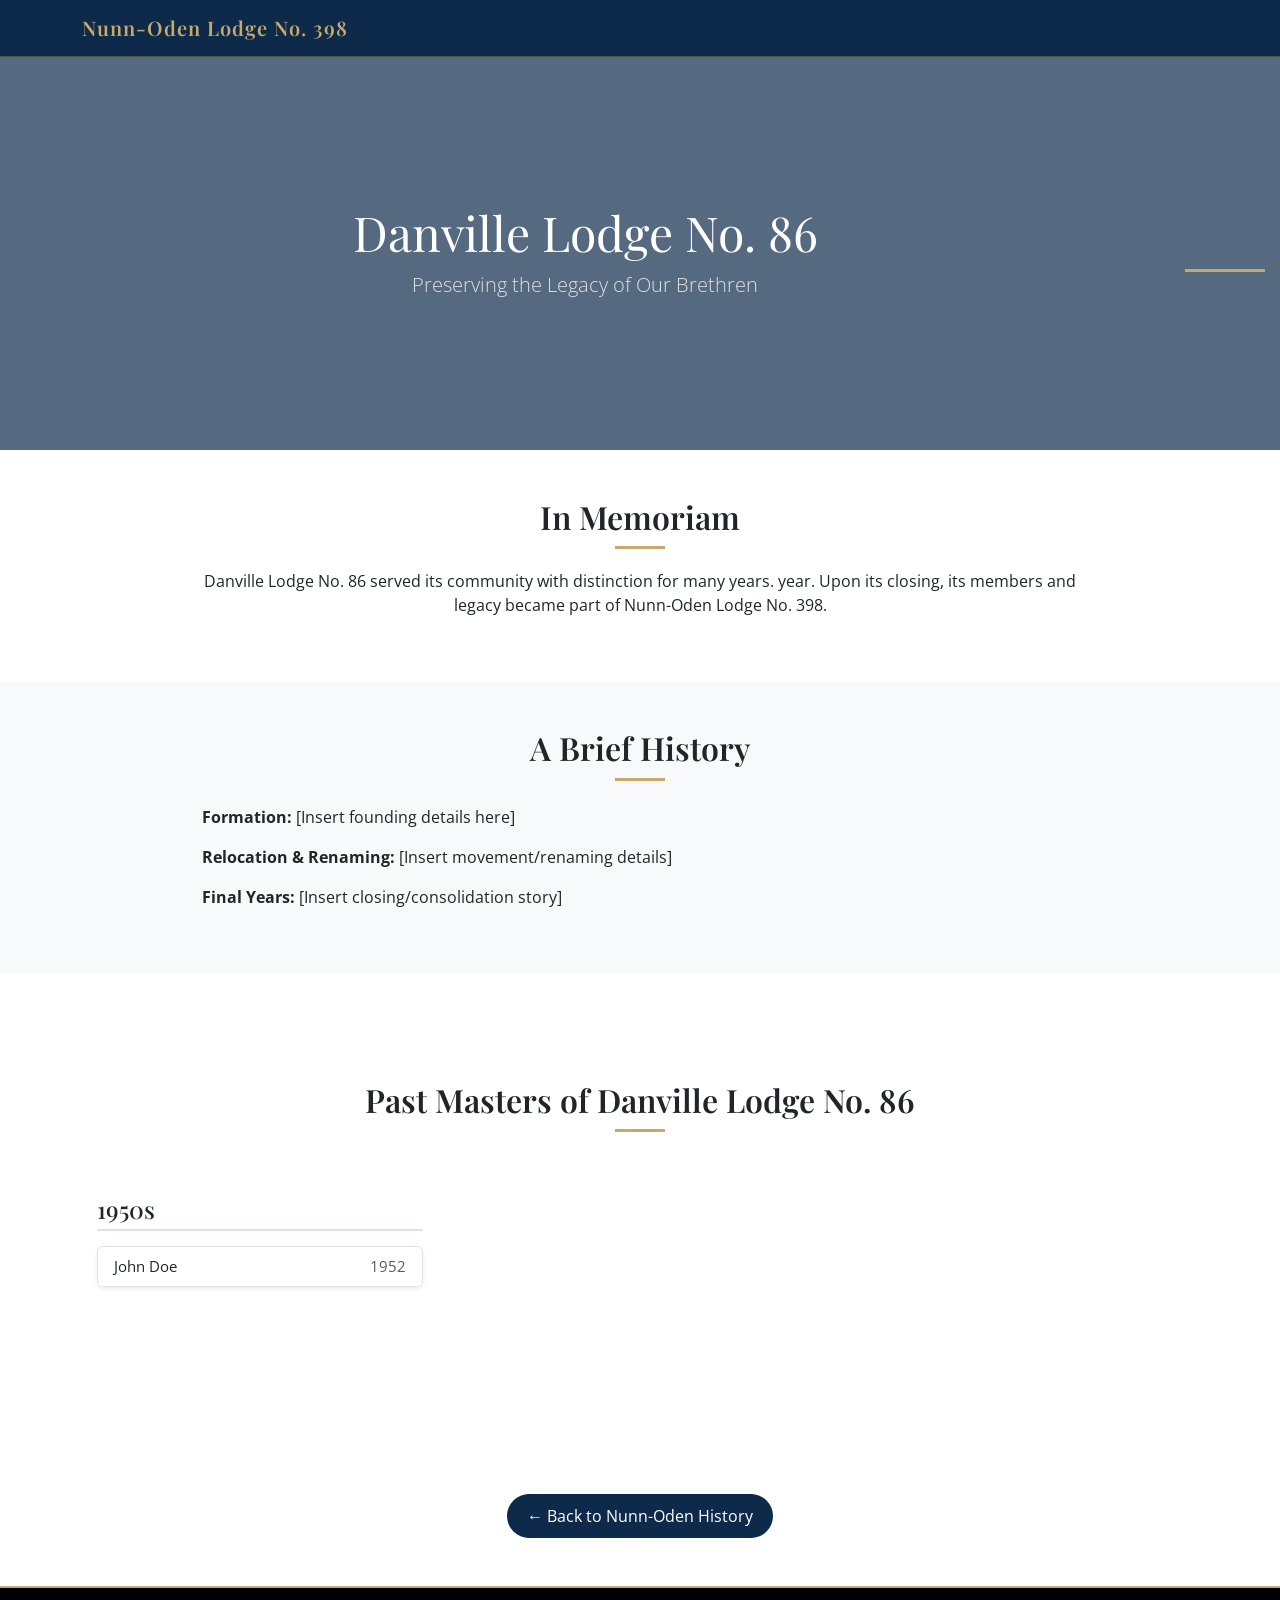
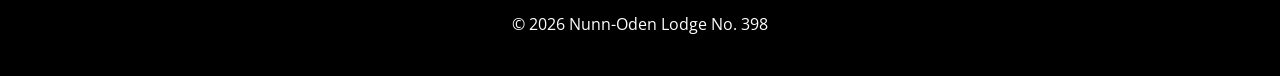
==== danville-history.html @ 576ea379 "Add files via upload" ====
<!DOCTYPE html>
<html lang="en">
<head>
<meta charset="UTF-8">
<meta name="viewport" content="width=device-width, initial-scale=1">

<title>Danville Lodge No. 86 | History</title>

<link rel="icon" type="image/png" href="images/favicon.png">

<!-- Bootstrap -->
<link href="https://cdn.jsdelivr.net/npm/bootstrap@5.3.2/dist/css/bootstrap.min.css" rel="stylesheet">

<!-- Fonts -->
<link href="https://fonts.googleapis.com/css2?family=Open+Sans&family=Playfair+Display&display=swap" rel="stylesheet">

<link rel="stylesheet" href="css/style.css">

<style>
:root {
  --accent-color: #c8a96a;
}

.hero {
    margin-top: -70px;
    padding-top: 70px;
    height: 50vh;
    background: linear-gradient(rgba(13,42,74,0.7), rgba(13,42,74,0.7)),
                url('images/history.jpeg') center/cover no-repeat;
    color: white;
}

.section {
  max-width: 900px;
  margin: auto;
}

.decade-block {
  background: white;
  padding: 15px;
  border-radius: 8px;
}

.decade-block h4 {
  border-bottom: 2px solid #dee2e6;
  padding-bottom: 5px;
  margin-bottom: 15px;
}
</style>

</head>

<body>

<!-- Navbar -->
<nav class="navbar navbar-expand-lg fixed-top navbar-custom">  
    <div class="container">
    <a class="navbar-brand" href="index.html">Nunn-Oden Lodge No. 398</a>
  </div>
</nav>

<!-- Hero -->
<header class="hero d-flex align-items-center text-center">
  <div class="container">
    <h1 class="display-5">Danville Lodge No. 86</h1>
    <p class="lead">Preserving the Legacy of Our Brethren</p>
  </div>
</header>

<!-- Intro -->
<section class="py-5">
  <div class="container section text-center">
    <h2>In Memoriam</h2>
    <p>
      Danville Lodge No. 86 served its community with distinction for many years.
      year. Upon its closing, its members and legacy became part of Nunn-Oden 
      Lodge No. 398.
    </p>
  </div>
</section>

<!-- History -->
<section class="py-5 bg-light">
  <div class="container section">
    <h2 class="mb-4 text-center">A Brief History</h2>

    <p><strong>Formation:</strong> [Insert founding details here]</p>

    <p><strong>Relocation & Renaming:</strong> [Insert movement/renaming details]</p>

    <p><strong>Final Years:</strong> [Insert closing/consolidation story]</p>
  </div>
</section>

<!-- Past Masters -->
<section class="container my-5">
  <div class="text-center mb-5">
    <h2>Past Masters of Danville Lodge No. 86</h2>
  </div>

  <div class="row">

    <!-- Example decade -->
    <div class="col-md-6 col-lg-4 mb-4">
      <div class="decade-block h-100">
        <h4>1950s</h4>
        <ul class="list-group shadow-sm">
          <li class="list-group-item d-flex justify-content-between">
            <span>John Doe</span>
            <span class="text-muted">1952</span>
          </li>
        </ul>
      </div>
    </div>

    <!-- Add more decades as needed -->

  </div>
</section>

<!-- Back Link -->
<section class="text-center pb-5">
  <a href="history.html" class="btn btn-dark">← Back to Nunn-Oden History</a>
</section>

<!-- Footer -->
<footer class="bg-black text-center text-white py-4">
  <p>&copy; 2026 Nunn-Oden Lodge No. 398</p>
</footer>

</body>
</html>
---- css/style.css ----
:root {
  --primary: #0d2a4a;      /* Your dark blue */
  --secondary: #c8a96a;    /* Masonic gold accent */
  --light-bg: #f8f9fa;
  --dark-bg: #0b1f36;
}

body 
{
  padding-top: 70px;
  font-family: 'Open Sans', sans-serif;
}

h1, h2, h3, h4 
{
  font-family: 'Playfair Display', serif;
}

/*.hero 
{
  height: 100vh;
  background: url('../images/Buildingk.png') center/cover no-repeat;
}*/
.hero {
  height: 100vh;
  background: 
    linear-gradient(rgba(13,42,74,0.7), rgba(13,42,74,0.7)),
    url('../images/Buildingk.png') center/cover no-repeat;
}

.hero h1 {
  color: #fff;
}

.hero p {
  color: #e0e0e0;
}

.hero::after {
  content: "";
  display: block;
  width: 80px;
  height: 3px;
  background: var(--secondary);
  margin: 20px auto 0;
}

#video .col-md-4:hover i {
  transform: scale(1.2);
  transition: 0.3s;
}

h2 
{
  margin-bottom: 20px;
}

officers
{
	text-align: center;
}

section {
  padding-top: 60px;
  padding-bottom: 60px;
}

.btn {
  border-radius: 30px;
  padding: 10px 20px;
}

h2 {
  font-weight: 600;
}

#history {
  background-color: #ffffff;
}

#social {
  background-color: var(--light-bg);
}

#join {
  background: linear-gradient(135deg, #f8f9fa, #e9ecef);
}

#join h2 {
  color: var(--primary);
}

#join h5 {
  color: var(--secondary);
}

.btn-dark {
  background-color: var(--primary);
  border: none;
}

.btn-dark:hover {
  background-color: #091c30;
}

.btn-light {
  color: var(--primary);
  font-weight: 600;
}

.btn-outline-dark {
  border-color: var(--secondary);
  color: var(--secondary);
}

.btn-outline-dark:hover {
  background-color: var(--secondary);
  color: white;
}

h2::after {
  content: "";
  display: block;
  width: 50px;
  height: 3px;
  background: var(--secondary);
  margin: 10px auto 0;
}

/* Add #8 Here. */


#officers .col-md-6 {
  background: #ffffff;
  border-radius: 10px;
  padding: 20px;
  margin-bottom: 15px;
  box-shadow: 0 5px 15px rgba(0,0,0,0.05);
}

footer {
  border-top: 2px solid var(--secondary);
}

footer a:hover {
  color: var(--secondary);
}


/* New Stuff */

/* Navbar base */
.navbar-custom {
  background-color: #0d2a4a; /* your primary blue */
  transition: all 0.3s ease;
}

/* Brand */
.navbar-custom .navbar-brand {
  color: #c8a96a; /* gold accent */
  font-weight: 600;
}

/* Nav links */
.navbar-custom .nav-link {
  color: #e0e6ed;
  transition: 0.3s;
}

/* Hover effect */
.navbar-custom .nav-link:hover {
  color: #c8a96a;
}

/* Active link */
.navbar-custom .nav-link.active {
  color: #ffffff;
  border-bottom: 2px solid #c8a96a;
}

/* Mobile toggle icon fix */
.navbar-custom .navbar-toggler {
  border-color: rgba(255,255,255,0.3);
}

.navbar-custom .navbar-toggler-icon {
  filter: invert(1);
}

.navbar-custom.scrolled {
  background-color: #0b1f36;
  box-shadow: 0 2px 10px rgba(0,0,0,0.2);
}

section {
  padding-top: 60px;
}

.history-hero {
  margin-top: -70px; /* match navbar height */
  padding-top: 70px; /* keeps text positioned correctly */
}

/*
.navbar-brand {
  font-family: 'Playfair Display', serif;
  font-weight: 600;
  letter-spacing: 1px;
}

.navbar-nav .nav-link {
  font-family: 'Open Sans', sans-serif;
  font-weight: 600;
  letter-spacing: 0.5px;
  text-transform: uppercase;
  font-size: 0.9rem;
}

.navbar-nav .nav-link {
  transition: color 0.3s ease;
}

.navbar-nav .nav-link:hover {
  color: #d4af37; 
}
*/

.navbar-brand,
.navbar-nav .nav-link {
  font-family: 'Playfair Display', serif;
  letter-spacing: 1px;
}

.navbar-nav .nav-link {
  font-size: 0.95rem;
  text-transform: uppercase;
}

.navbar {
  border-bottom: 1px solid rgba(212,175,55,0.3);
}

h2 {
  margin-bottom: 20px;
  font-weight: 600;
}

#past-masters {
  background-color: #f8f9fa;
  padding: 40px 20px;
  border-radius: 10px;
}

/* Makes all blocks equal height within a row */
.decades-row {
  display: flex;
  flex-wrap: wrap;
}

.decade-block {
  background: white;
  padding: 15px;
  border-radius: 8px;
  height: 100%;
}

/* Clean header styling */
.decade-block h4 {
  border-bottom: 2px solid #dee2e6;
  padding-bottom: 5px;
  margin-bottom: 15px;
}

/* Subtle polish */
.list-group-item {
  font-size: 0.95rem;
}
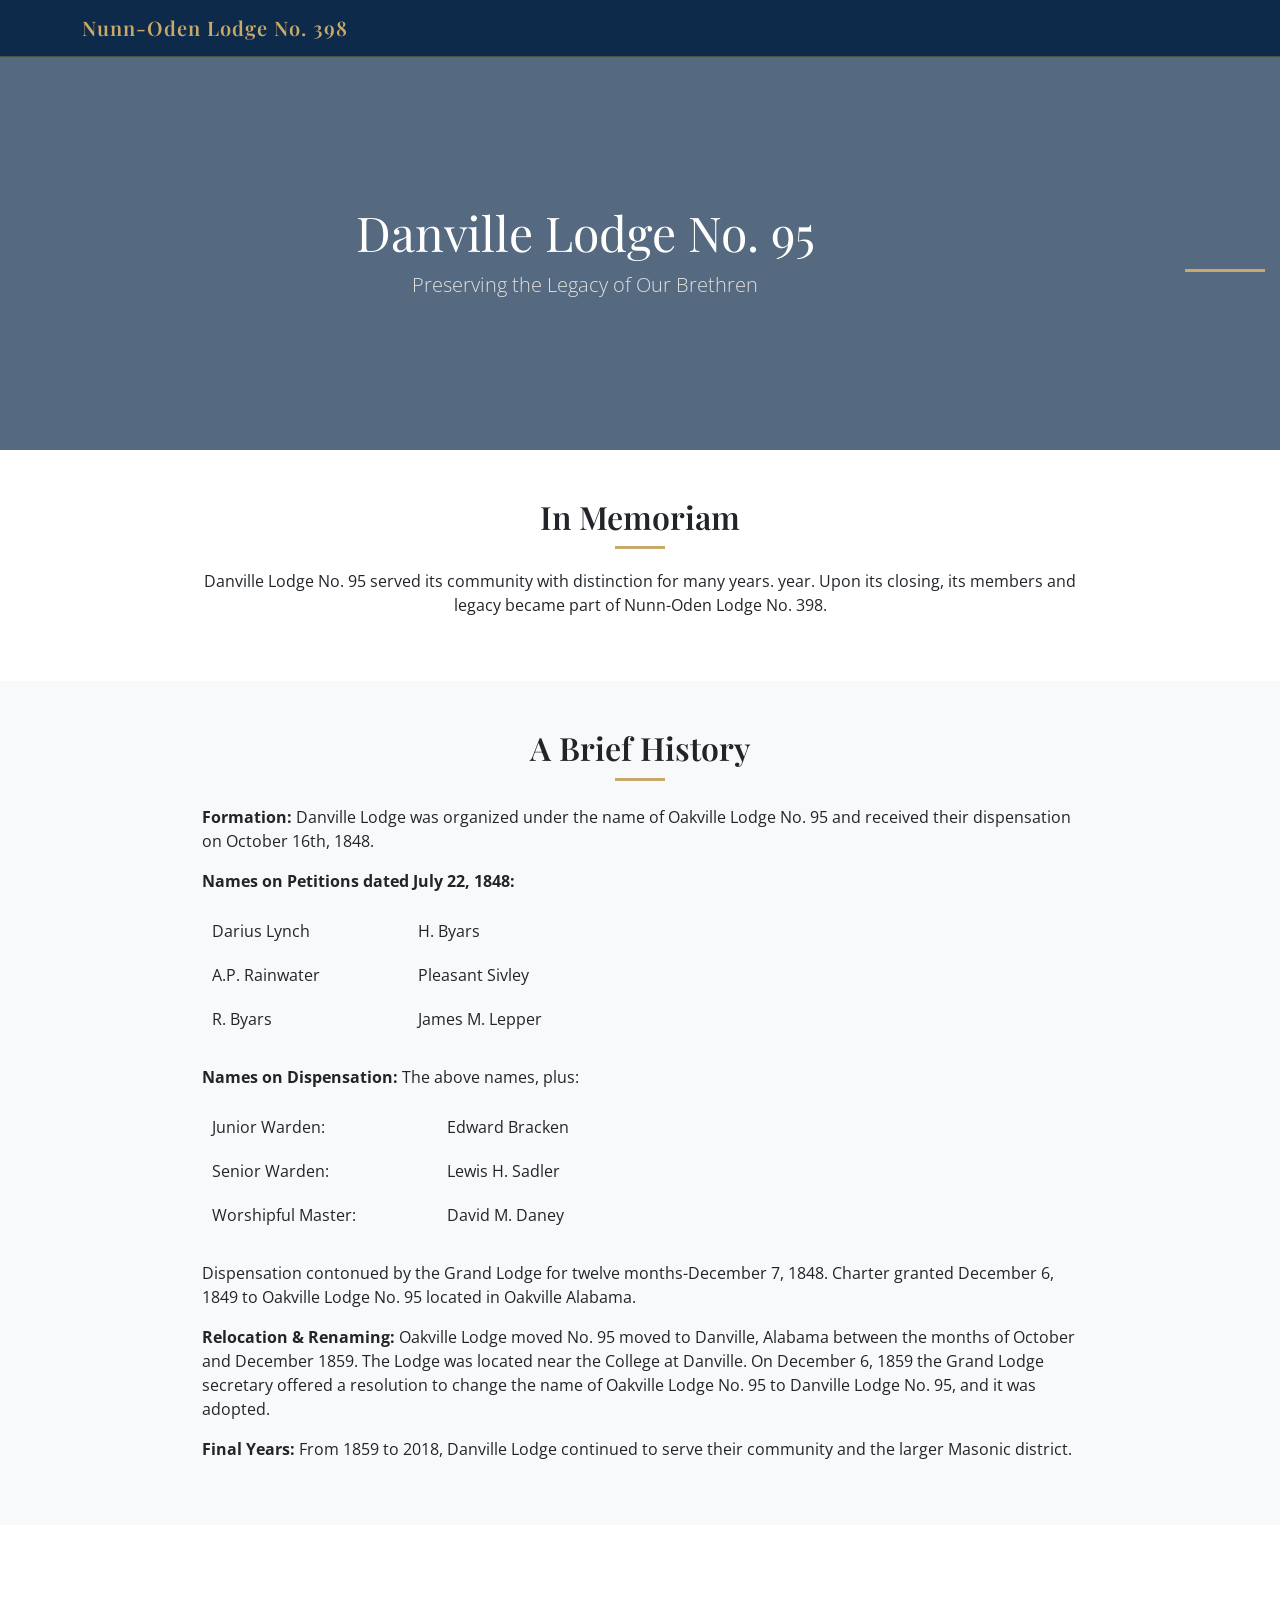
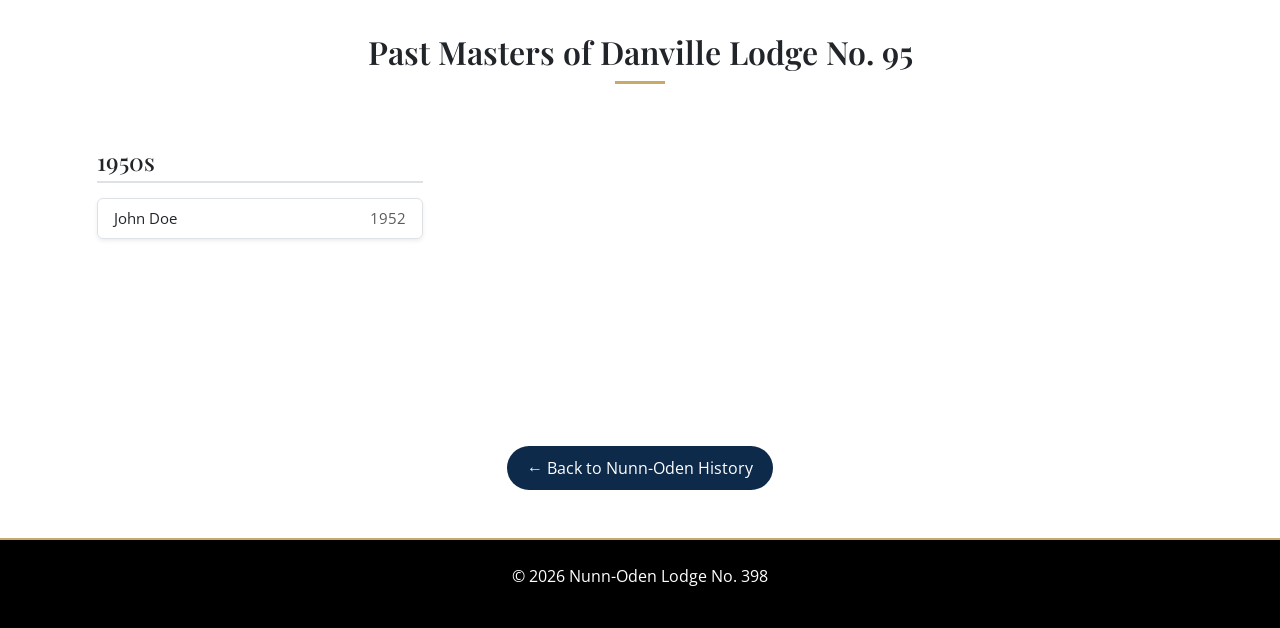
==== commit 982b2dbd: "Updating Danville's history page for uniformity. -HDB" ====
--- a/danville-history.html
+++ b/danville-history.html
@@ -4,7 +4,7 @@
 <meta charset="UTF-8">
 <meta name="viewport" content="width=device-width, initial-scale=1">
 
-<title>Danville Lodge No. 86 | History</title>
+<title>Danville Lodge No. 95 | History</title>
 
 <link rel="icon" type="image/png" href="images/favicon.png">
 
@@ -46,6 +46,17 @@
   padding-bottom: 5px;
   margin-bottom: 15px;
 }
+
+table 
+{
+    width: 50%;
+}
+
+th, td 
+{
+    padding: 10px;           /* Adds space inside each cell */
+    text-align: left;        /* Aligns names to the left */
+}
 </style>
 
 </head>
@@ -62,7 +73,7 @@
 <!-- Hero -->
 <header class="hero d-flex align-items-center text-center">
   <div class="container">
-    <h1 class="display-5">Danville Lodge No. 86</h1>
+    <h1 class="display-5">Danville Lodge No. 95</h1>
     <p class="lead">Preserving the Legacy of Our Brethren</p>
   </div>
 </header>
@@ -72,7 +83,7 @@
   <div class="container section text-center">
     <h2>In Memoriam</h2>
     <p>
-      Danville Lodge No. 86 served its community with distinction for many years.
+      Danville Lodge No. 95 served its community with distinction for many years.
       year. Upon its closing, its members and legacy became part of Nunn-Oden 
       Lodge No. 398.
     </p>
@@ -84,18 +95,73 @@
   <div class="container section">
     <h2 class="mb-4 text-center">A Brief History</h2>
 
-    <p><strong>Formation:</strong> [Insert founding details here]</p>
+    <p><strong>Formation:</strong> 
+      Danville Lodge was organized under the name of Oakville Lodge No. 95
+      and received their dispensation on October 16th, 1848.
+    </p>
 
-    <p><strong>Relocation & Renaming:</strong> [Insert movement/renaming details]</p>
+    <p><strong>Names on Petitions dated July 22, 1848:</strong>
+    </p>
 
-    <p><strong>Final Years:</strong> [Insert closing/consolidation story]</p>
+    <table>
+      <tr>
+        <td>Darius Lynch</td>
+        <td>H. Byars</td>
+      </tr>
+      <tr>
+        <td>A.P. Rainwater</td>
+        <td>Pleasant Sivley</td>
+      </tr>
+      <tr>
+        <td>R. Byars</td>
+        <td>James M. Lepper</td>
+      </tr>
+    </table>
+   
+    <br>
+
+    <p><strong>Names on Dispensation:</strong>
+    The above names, plus: 
+    </p>
+
+    <table>
+      <tr>
+        <td>Junior Warden: </td>
+        <td>Edward Bracken</td>
+      </tr>
+      <tr>
+        <td>Senior Warden: </td>
+        <td>Lewis H. Sadler</td>
+      </tr>
+      <tr>
+        <td>Worshipful Master: </td>
+        <td>David M. Daney</td>
+      </tr>
+    </table>
+
+    <br>
+
+    <p>Dispensation contonued by the Grand Lodge for twelve months-December 7, 1848.
+      Charter granted December 6, 1849 to Oakville Lodge No. 95 located in Oakville Alabama.
+    </p>
+
+    <p><strong>Relocation & Renaming:</strong> Oakville Lodge moved No. 95 
+      moved to Danville, Alabama between the months of October and December 
+      1859.  The Lodge was located near the College at Danville.
+      On December 6, 1859 the Grand Lodge secretary offered a resolution to
+      change the name of Oakville Lodge No. 95 to Danville Lodge No. 95, and
+      it was adopted.</p>
+
+    <p><strong>Final Years:</strong> From 1859 to 2018, Danville Lodge
+    continued to serve their community and the larger Masonic district.
+    </p>
   </div>
 </section>
 
 <!-- Past Masters -->
 <section class="container my-5">
   <div class="text-center mb-5">
-    <h2>Past Masters of Danville Lodge No. 86</h2>
+    <h2>Past Masters of Danville Lodge No. 95</h2>
   </div>
 
   <div class="row">
--- a/css/style.css
+++ b/css/style.css
@@ -22,7 +22,9 @@
   background: url('../images/Buildingk.png') center/cover no-repeat;
 }*/
 .hero {
-  height: 100vh;
+  height: 70vh;
+  margin-top: -70px;
+  padding-top: 70px;
   background: 
     linear-gradient(rgba(13,42,74,0.7), rgba(13,42,74,0.7)),
     url('../images/Buildingk.png') center/cover no-repeat;
@@ -62,7 +64,7 @@
 
 section {
   padding-top: 60px;
-  padding-bottom: 60px;
+  padding-bottom:60px;
 }
 
 .btn {
@@ -82,9 +84,11 @@
   background-color: var(--light-bg);
 }
 
+/*
 #join {
   background: linear-gradient(135deg, #f8f9fa, #e9ecef);
 }
+*/
 
 #join h2 {
   color: var(--primary);
@@ -163,7 +167,7 @@
 
 /* Nav links */
 .navbar-custom .nav-link {
-  color: #e0e6ed;
+  color: #c8a96a;
   transition: 0.3s;
 }
 
@@ -201,30 +205,6 @@
   padding-top: 70px; /* keeps text positioned correctly */
 }
 
-/*
-.navbar-brand {
-  font-family: 'Playfair Display', serif;
-  font-weight: 600;
-  letter-spacing: 1px;
-}
-
-.navbar-nav .nav-link {
-  font-family: 'Open Sans', sans-serif;
-  font-weight: 600;
-  letter-spacing: 0.5px;
-  text-transform: uppercase;
-  font-size: 0.9rem;
-}
-
-.navbar-nav .nav-link {
-  transition: color 0.3s ease;
-}
-
-.navbar-nav .nav-link:hover {
-  color: #d4af37; 
-}
-*/
-
 .navbar-brand,
 .navbar-nav .nav-link {
   font-family: 'Playfair Display', serif;
@@ -246,9 +226,9 @@
 }
 
 #past-masters {
-  background-color: #f8f9fa;
+  /*background-color: #f8f9fa;*/
   padding: 40px 20px;
-  border-radius: 10px;
+  /*border-radius: 10px;*/
 }
 
 /* Makes all blocks equal height within a row */
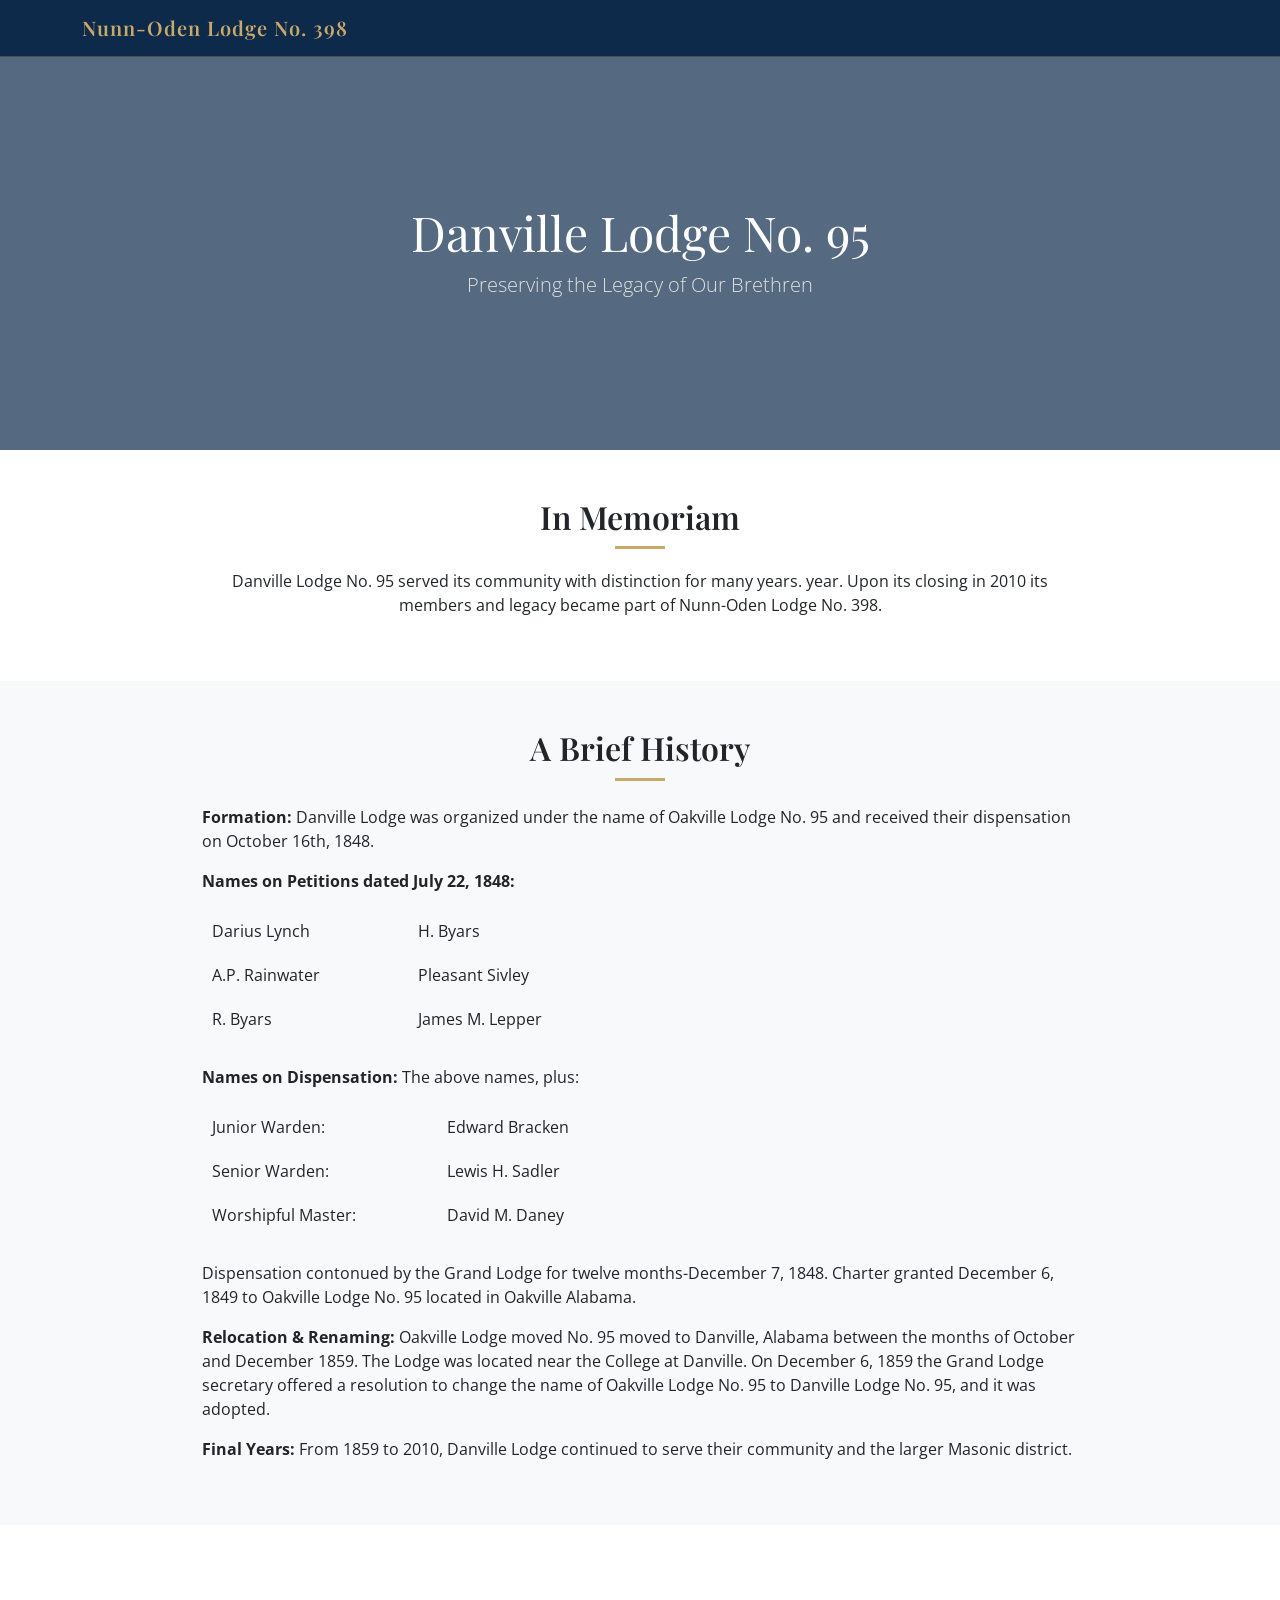
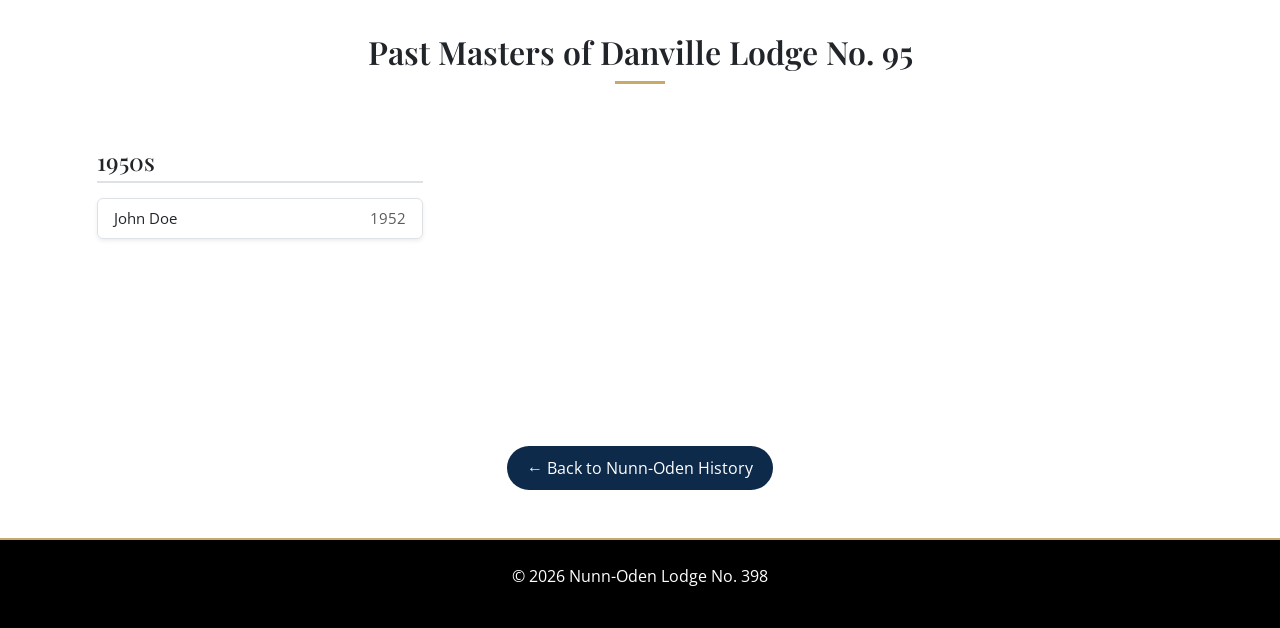
==== commit fc1ef5ae: "Correcting the consolidation year. -HDB" ====
--- a/danville-history.html
+++ b/danville-history.html
@@ -84,7 +84,7 @@
     <h2>In Memoriam</h2>
     <p>
       Danville Lodge No. 95 served its community with distinction for many years.
-      year. Upon its closing, its members and legacy became part of Nunn-Oden 
+      year. Upon its closing in 2010 its members and legacy became part of Nunn-Oden 
       Lodge No. 398.
     </p>
   </div>
@@ -152,7 +152,7 @@
       change the name of Oakville Lodge No. 95 to Danville Lodge No. 95, and
       it was adopted.</p>
 
-    <p><strong>Final Years:</strong> From 1859 to 2018, Danville Lodge
+    <p><strong>Final Years:</strong> From 1859 to 2010, Danville Lodge
     continued to serve their community and the larger Masonic district.
     </p>
   </div>
@@ -195,4 +195,4 @@
 </footer>
 
 </body>
-</html>+</html>
--- a/css/style.css
+++ b/css/style.css
@@ -38,14 +38,14 @@
   color: #e0e0e0;
 }
 
-.hero::after {
+/*.hero::after {
   content: "";
   display: block;
   width: 80px;
   height: 3px;
   background: var(--secondary);
   margin: 20px auto 0;
-}
+}*/
 
 #video .col-md-4:hover i {
   transform: scale(1.2);
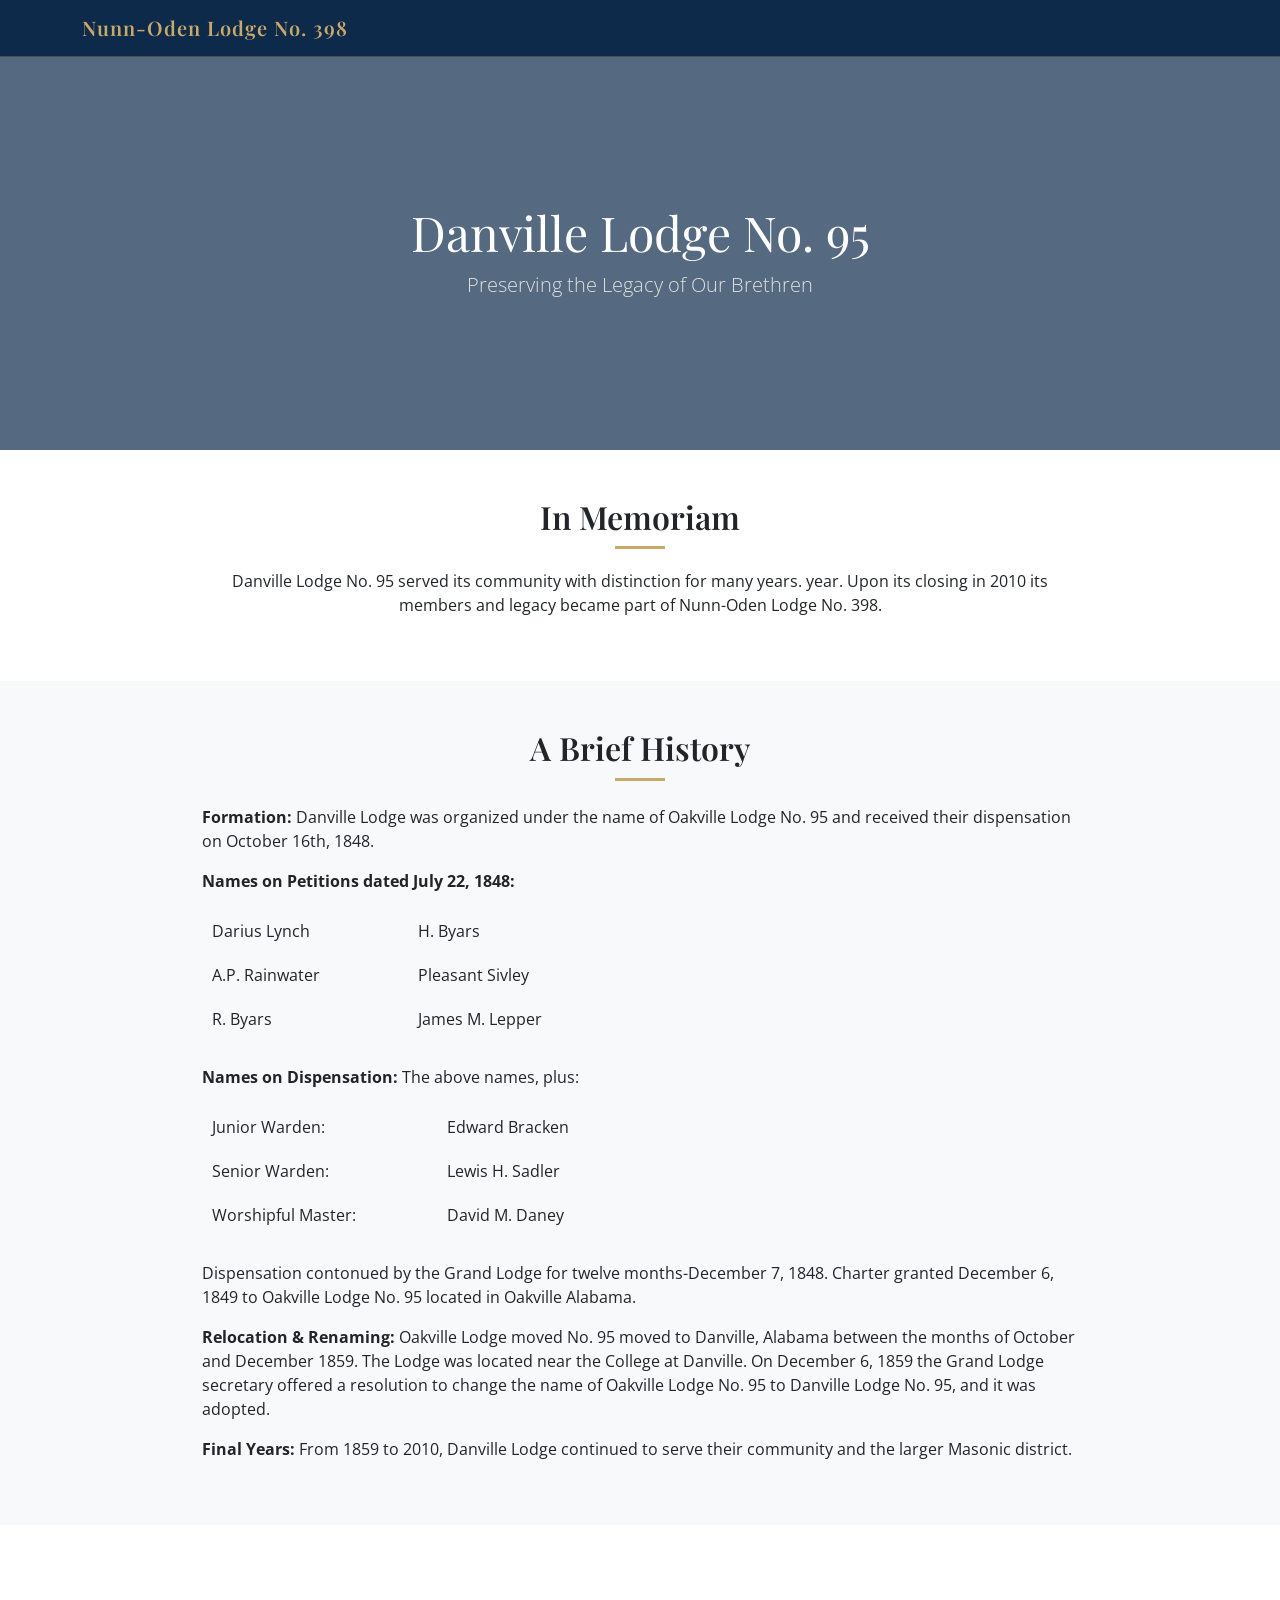
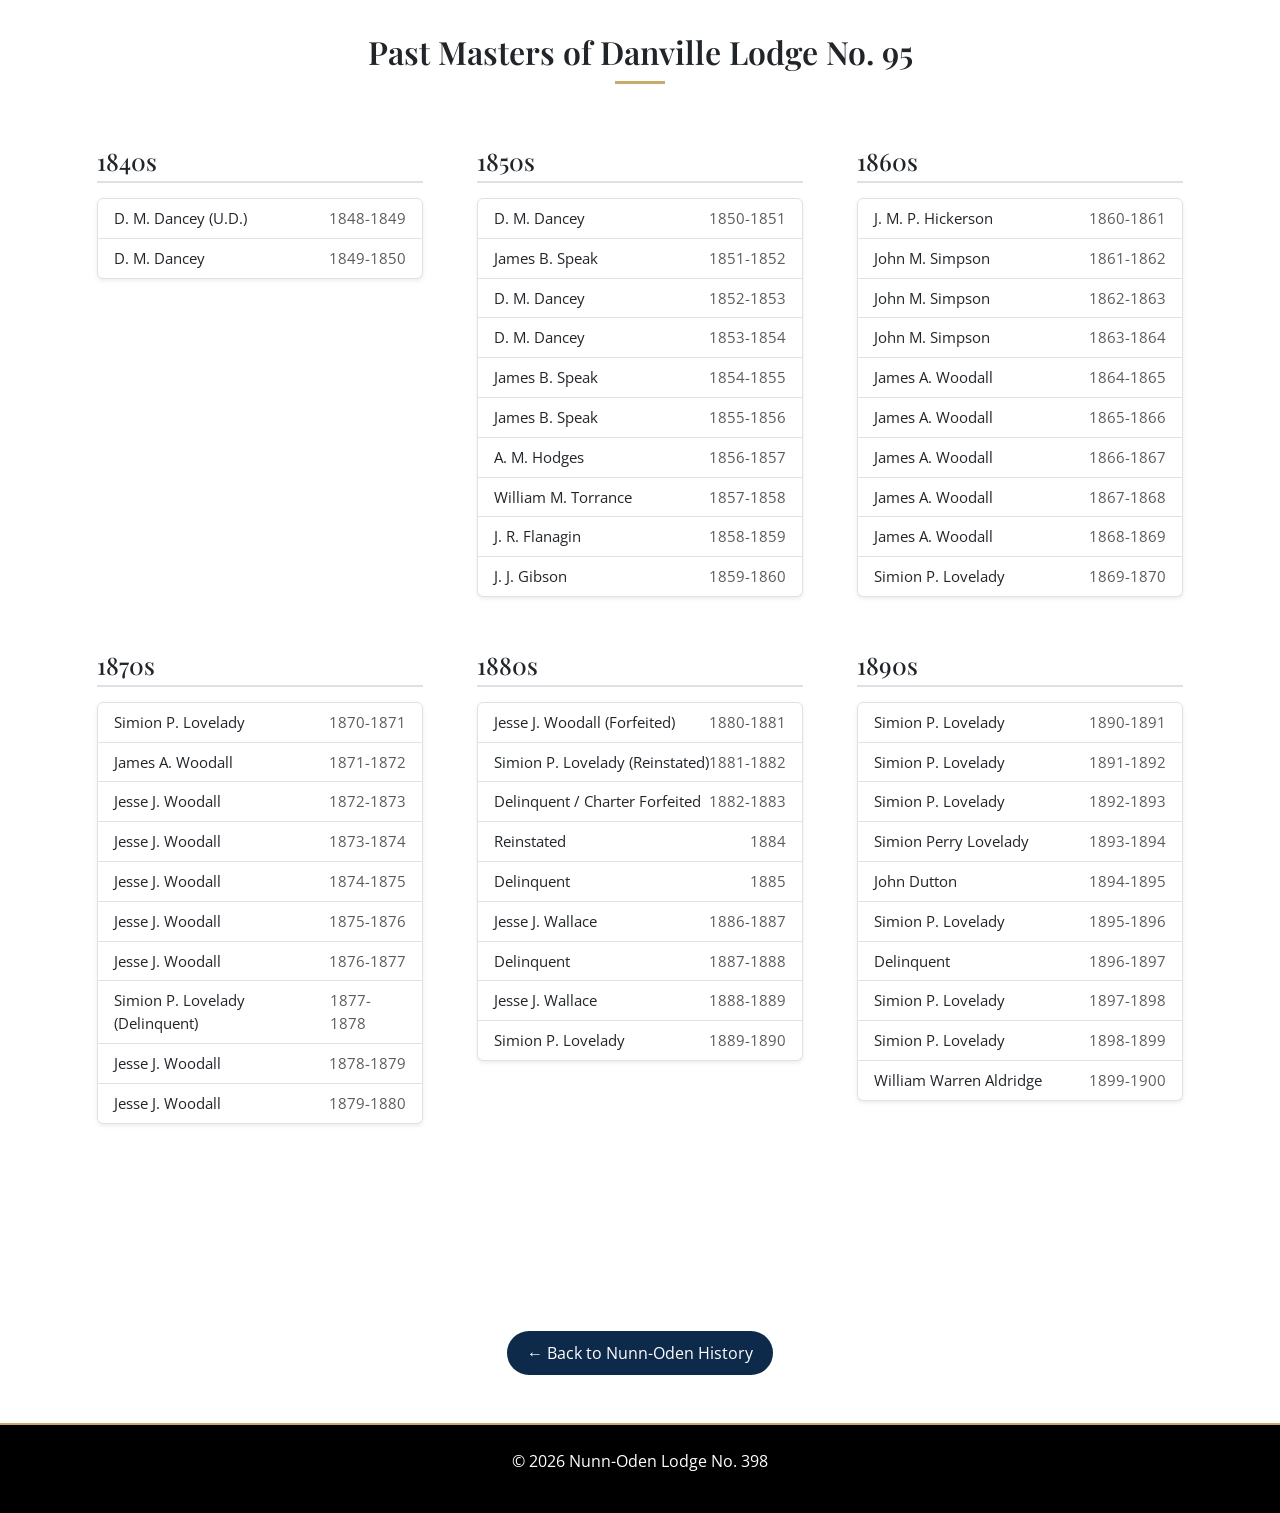
==== commit 1c4f4ae3: "Adding first round of PMs to Danville's page. -HDB" ====
--- a/danville-history.html
+++ b/danville-history.html
@@ -164,24 +164,271 @@
     <h2>Past Masters of Danville Lodge No. 95</h2>
   </div>
 
-  <div class="row">
-
-    <!-- Example decade -->
-    <div class="col-md-6 col-lg-4 mb-4">
-      <div class="decade-block h-100">
-        <h4>1950s</h4>
-        <ul class="list-group shadow-sm">
-          <li class="list-group-item d-flex justify-content-between">
-            <span>John Doe</span>
-            <span class="text-muted">1952</span>
-          </li>
-        </ul>
-      </div>
+<div class="row">
+
+      <!-- 1840s Decade Block -->
+      <div class="col-md-6 col-lg-4 mb-4">
+        <div class="decade-block h-100">
+          <h4>1840s</h4>
+          <ul class="list-group shadow-sm">
+            <li class="list-group-item d-flex justify-content-between">
+              <span>D. M. Dancey (U.D.)</span>
+              <span class="text-muted">1848-1849</span>
+            </li>
+            <li class="list-group-item d-flex justify-content-between">
+              <span>D. M. Dancey</span>
+              <span class="text-muted">1849-1850</span>
+            </li>
+          </ul>
+        </div>
+      </div>
+
+      <!-- 1850s Decade Block -->
+      <div class="col-md-6 col-lg-4 mb-4">
+        <div class="decade-block h-100">
+          <h4>1850s</h4>
+          <ul class="list-group shadow-sm">
+            <li class="list-group-item d-flex justify-content-between">
+              <span>D. M. Dancey</span>
+              <span class="text-muted">1850-1851</span>
+            </li>
+            <li class="list-group-item d-flex justify-content-between">
+              <span>James B. Speak</span>
+              <span class="text-muted">1851-1852</span>
+            </li>
+            <li class="list-group-item d-flex justify-content-between">
+              <span>D. M. Dancey</span>
+              <span class="text-muted">1852-1853</span>
+            </li>
+            <li class="list-group-item d-flex justify-content-between">
+              <span>D. M. Dancey</span>
+              <span class="text-muted">1853-1854</span>
+            </li>
+            <li class="list-group-item d-flex justify-content-between">
+              <span>James B. Speak</span>
+              <span class="text-muted">1854-1855</span>
+            </li>
+            <li class="list-group-item d-flex justify-content-between">
+              <span>James B. Speak</span>
+              <span class="text-muted">1855-1856</span>
+            </li>
+            <li class="list-group-item d-flex justify-content-between">
+              <span>A. M. Hodges</span>
+              <span class="text-muted">1856-1857</span>
+            </li>
+            <li class="list-group-item d-flex justify-content-between">
+              <span>William M. Torrance</span>
+              <span class="text-muted">1857-1858</span>
+            </li>
+            <li class="list-group-item d-flex justify-content-between">
+              <span>J. R. Flanagin</span>
+              <span class="text-muted">1858-1859</span>
+            </li>
+            <li class="list-group-item d-flex justify-content-between">
+              <span>J. J. Gibson</span>
+              <span class="text-muted">1859-1860</span>
+            </li>
+          </ul>
+        </div>
+      </div>
+
+      <!-- 1860s Decade Block -->
+      <div class="col-md-6 col-lg-4 mb-4">
+        <div class="decade-block h-100">
+          <h4>1860s</h4>
+          <ul class="list-group shadow-sm">
+            <li class="list-group-item d-flex justify-content-between">
+              <span>J. M. P. Hickerson</span>
+              <span class="text-muted">1860-1861</span>
+            </li>
+            <li class="list-group-item d-flex justify-content-between">
+              <span>John M. Simpson</span>
+              <span class="text-muted">1861-1862</span>
+            </li>
+            <li class="list-group-item d-flex justify-content-between">
+              <span>John M. Simpson</span>
+              <span class="text-muted">1862-1863</span>
+            </li>
+            <li class="list-group-item d-flex justify-content-between">
+              <span>John M. Simpson</span>
+              <span class="text-muted">1863-1864</span>
+            </li>
+            <li class="list-group-item d-flex justify-content-between">
+              <span>James A. Woodall</span>
+              <span class="text-muted">1864-1865</span>
+            </li>
+            <li class="list-group-item d-flex justify-content-between">
+              <span>James A. Woodall</span>
+              <span class="text-muted">1865-1866</span>
+            </li>
+            <li class="list-group-item d-flex justify-content-between">
+              <span>James A. Woodall</span>
+              <span class="text-muted">1866-1867</span>
+            </li>
+            <li class="list-group-item d-flex justify-content-between">
+              <span>James A. Woodall</span>
+              <span class="text-muted">1867-1868</span>
+            </li>
+            <li class="list-group-item d-flex justify-content-between">
+              <span>James A. Woodall</span>
+              <span class="text-muted">1868-1869</span>
+            </li>
+            <li class="list-group-item d-flex justify-content-between">
+              <span>Simion P. Lovelady</span>
+              <span class="text-muted">1869-1870</span>
+            </li>
+          </ul>
+        </div>
+      </div>
+
     </div>
 
-    <!-- Add more decades as needed -->
-
-  </div>
+    <div class="row">
+
+      <!-- 1870s Decade Block -->
+      <div class="col-md-6 col-lg-4 mb-4">
+        <div class="decade-block h-100">
+          <h4>1870s</h4>
+          <ul class="list-group shadow-sm">
+            <li class="list-group-item d-flex justify-content-between">
+              <span>Simion P. Lovelady</span>
+              <span class="text-muted">1870-1871</span>
+            </li>
+            <li class="list-group-item d-flex justify-content-between">
+              <span>James A. Woodall</span>
+              <span class="text-muted">1871-1872</span>
+            </li>
+            <li class="list-group-item d-flex justify-content-between">
+              <span>Jesse J. Woodall</span>
+              <span class="text-muted">1872-1873</span>
+            </li>
+            <li class="list-group-item d-flex justify-content-between">
+              <span>Jesse J. Woodall</span>
+              <span class="text-muted">1873-1874</span>
+            </li>
+            <li class="list-group-item d-flex justify-content-between">
+              <span>Jesse J. Woodall</span>
+              <span class="text-muted">1874-1875</span>
+            </li>
+            <li class="list-group-item d-flex justify-content-between">
+              <span>Jesse J. Woodall</span>
+              <span class="text-muted">1875-1876</span>
+            </li>
+            <li class="list-group-item d-flex justify-content-between">
+              <span>Jesse J. Woodall</span>
+              <span class="text-muted">1876-1877</span>
+            </li>
+            <li class="list-group-item d-flex justify-content-between">
+              <span>Simion P. Lovelady (Delinquent)</span>
+              <span class="text-muted">1877-1878</span>
+            </li>
+            <li class="list-group-item d-flex justify-content-between">
+              <span>Jesse J. Woodall</span>
+              <span class="text-muted">1878-1879</span>
+            </li>
+            <li class="list-group-item d-flex justify-content-between">
+              <span>Jesse J. Woodall</span>
+              <span class="text-muted">1879-1880</span>
+            </li>
+          </ul>
+        </div>
+      </div>
+
+      <!-- 1880s Decade Block -->
+      <div class="col-md-6 col-lg-4 mb-4">
+        <div class="decade-block h-100">
+          <h4>1880s</h4>
+          <ul class="list-group shadow-sm">
+            <li class="list-group-item d-flex justify-content-between">
+              <span>Jesse J. Woodall (Forfeited)</span>
+              <span class="text-muted">1880-1881</span>
+            </li>
+            <li class="list-group-item d-flex justify-content-between">
+              <span>Simion P. Lovelady (Reinstated)</span>
+              <span class="text-muted">1881-1882</span>
+            </li>
+            <li class="list-group-item d-flex justify-content-between">
+              <span>Delinquent / Charter Forfeited</span>
+              <span class="text-muted">1882-1883</span>
+            </li>
+            <li class="list-group-item d-flex justify-content-between">
+              <span>Reinstated</span>
+              <span class="text-muted">1884</span>
+            </li>
+            <li class="list-group-item d-flex justify-content-between">
+              <span>Delinquent</span>
+              <span class="text-muted">1885</span>
+            </li>
+            <li class="list-group-item d-flex justify-content-between">
+              <span>Jesse J. Wallace</span>
+              <span class="text-muted">1886-1887</span>
+            </li>
+            <li class="list-group-item d-flex justify-content-between">
+              <span>Delinquent</span>
+              <span class="text-muted">1887-1888</span>
+            </li>
+            <li class="list-group-item d-flex justify-content-between">
+              <span>Jesse J. Wallace</span>
+              <span class="text-muted">1888-1889</span>
+            </li>
+            <li class="list-group-item d-flex justify-content-between">
+              <span>Simion P. Lovelady</span>
+              <span class="text-muted">1889-1890</span>
+            </li>
+          </ul>
+        </div>
+      </div>
+
+      <!-- 1890s Decade Block -->
+      <div class="col-md-6 col-lg-4 mb-4">
+        <div class="decade-block h-100">
+          <h4>1890s</h4>
+          <ul class="list-group shadow-sm">
+            <li class="list-group-item d-flex justify-content-between">
+              <span>Simion P. Lovelady</span>
+              <span class="text-muted">1890-1891</span>
+            </li>
+            <li class="list-group-item d-flex justify-content-between">
+              <span>Simion P. Lovelady</span>
+              <span class="text-muted">1891-1892</span>
+            </li>
+            <li class="list-group-item d-flex justify-content-between">
+              <span>Simion P. Lovelady</span>
+              <span class="text-muted">1892-1893</span>
+            </li>
+            <li class="list-group-item d-flex justify-content-between">
+              <span>Simion Perry Lovelady</span>
+              <span class="text-muted">1893-1894</span>
+            </li>
+            <li class="list-group-item d-flex justify-content-between">
+              <span>John Dutton</span>
+              <span class="text-muted">1894-1895</span>
+            </li>
+            <li class="list-group-item d-flex justify-content-between">
+              <span>Simion P. Lovelady</span>
+              <span class="text-muted">1895-1896</span>
+            </li>
+            <li class="list-group-item d-flex justify-content-between">
+              <span>Delinquent</span>
+              <span class="text-muted">1896-1897</span>
+            </li>
+            <li class="list-group-item d-flex justify-content-between">
+              <span>Simion P. Lovelady</span>
+              <span class="text-muted">1897-1898</span>
+            </li>
+            <li class="list-group-item d-flex justify-content-between">
+              <span>Simion P. Lovelady</span>
+              <span class="text-muted">1898-1899</span>
+            </li>
+            <li class="list-group-item d-flex justify-content-between">
+              <span>William Warren Aldridge</span>
+              <span class="text-muted">1899-1900</span>
+            </li>
+          </ul>
+        </div>
+      </div>
+
+    </div>
 </section>
 
 <!-- Back Link -->
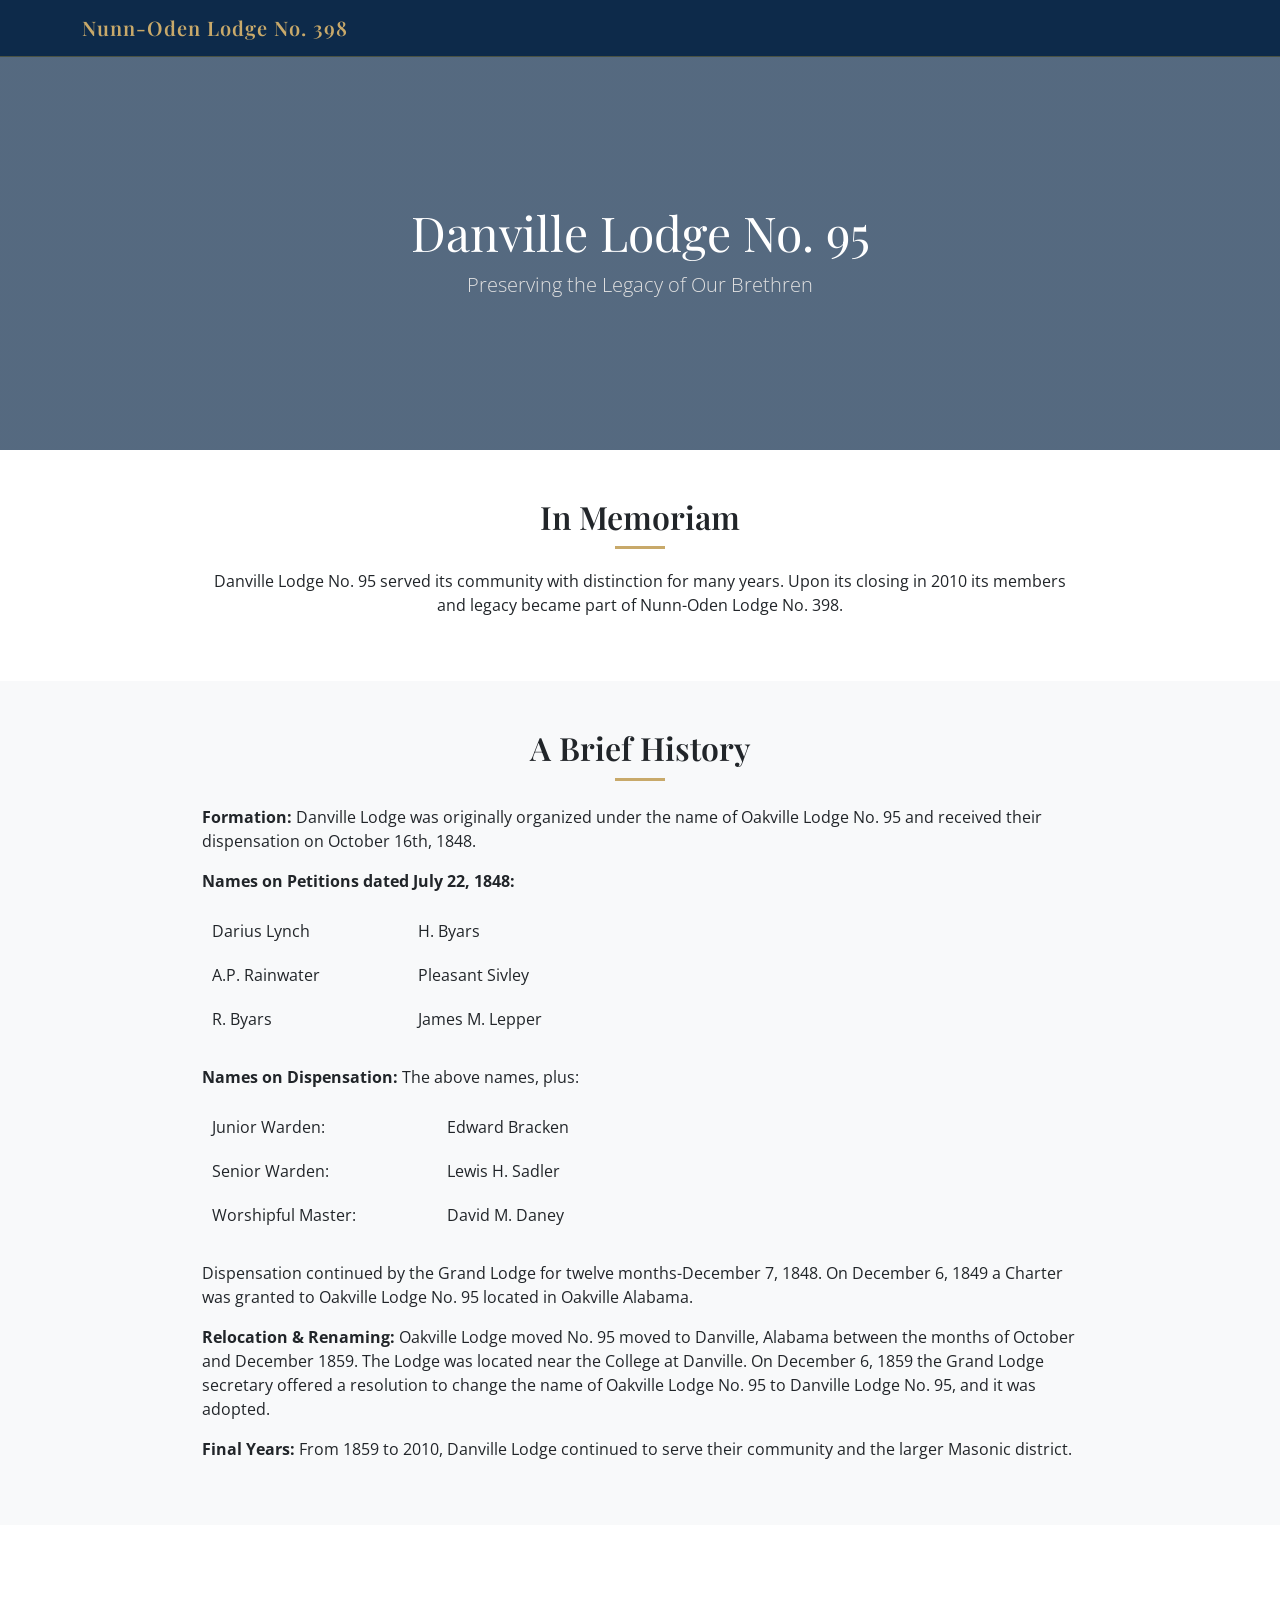
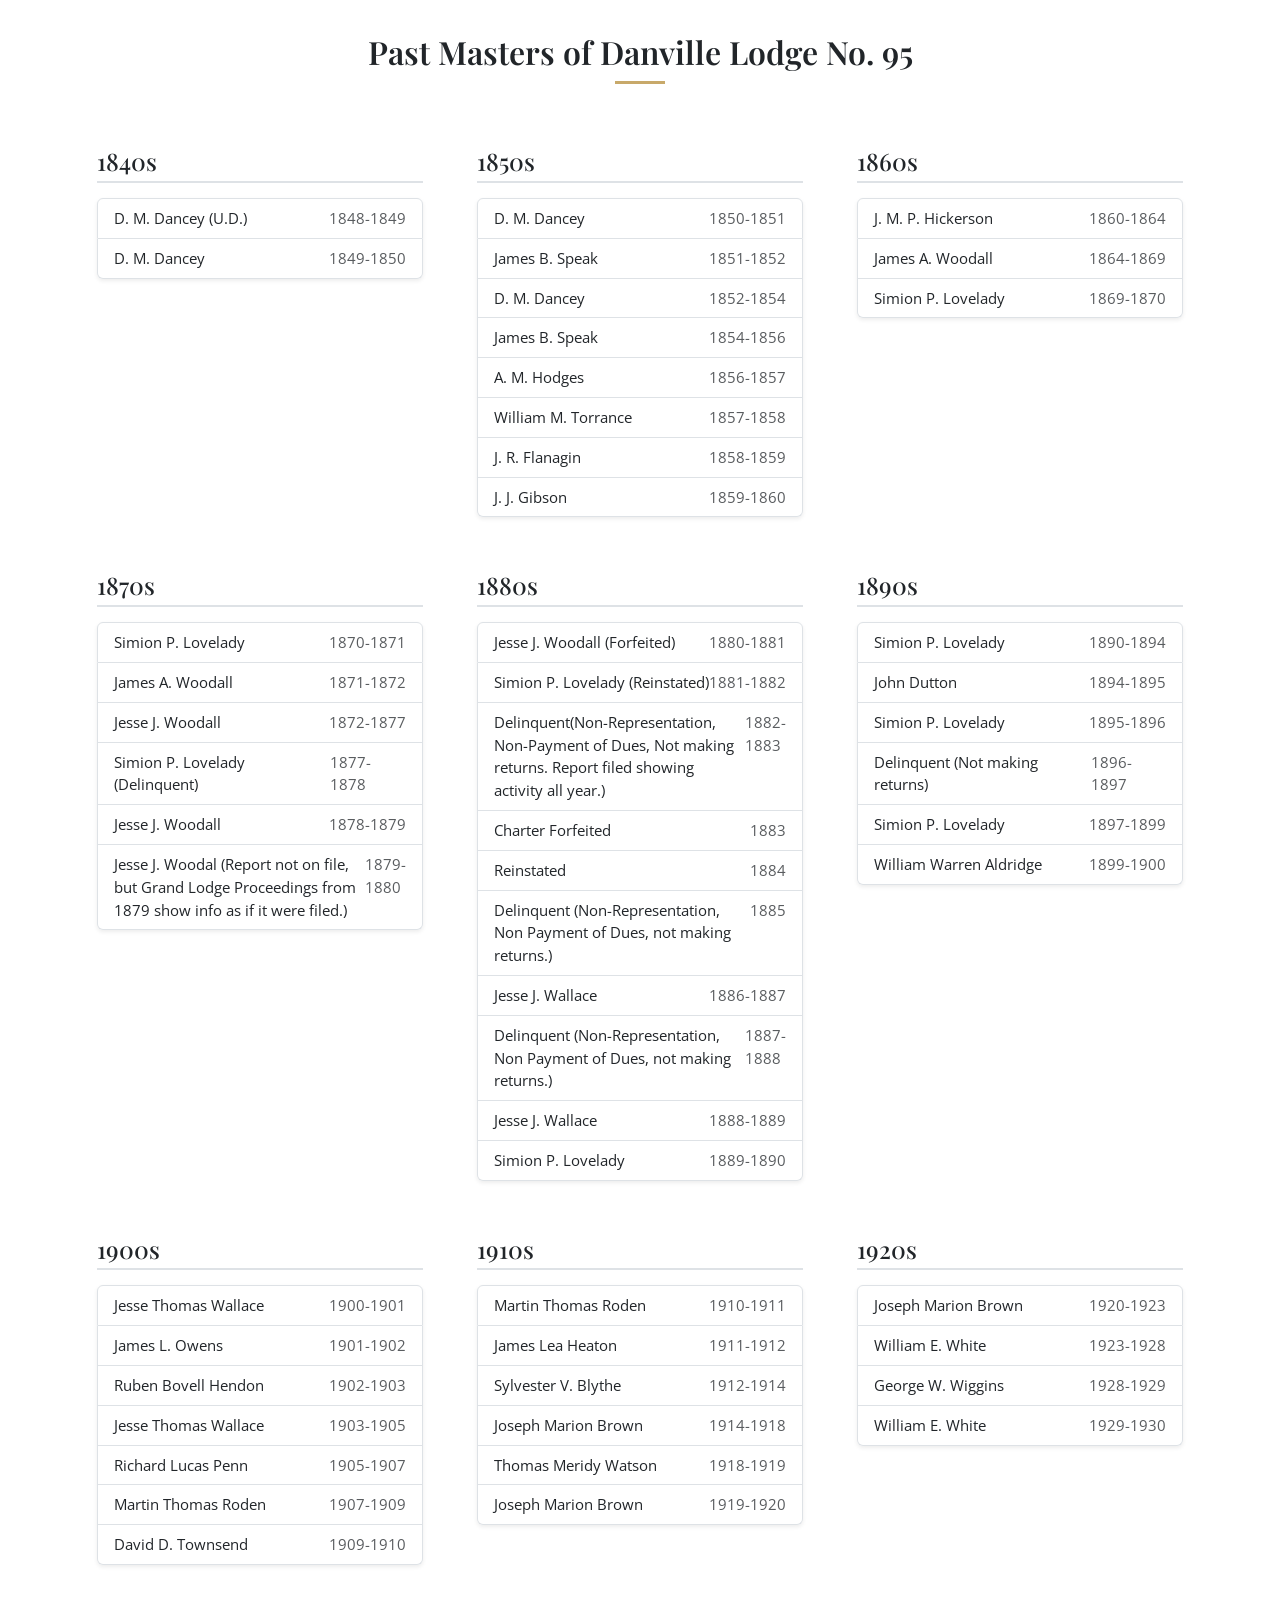
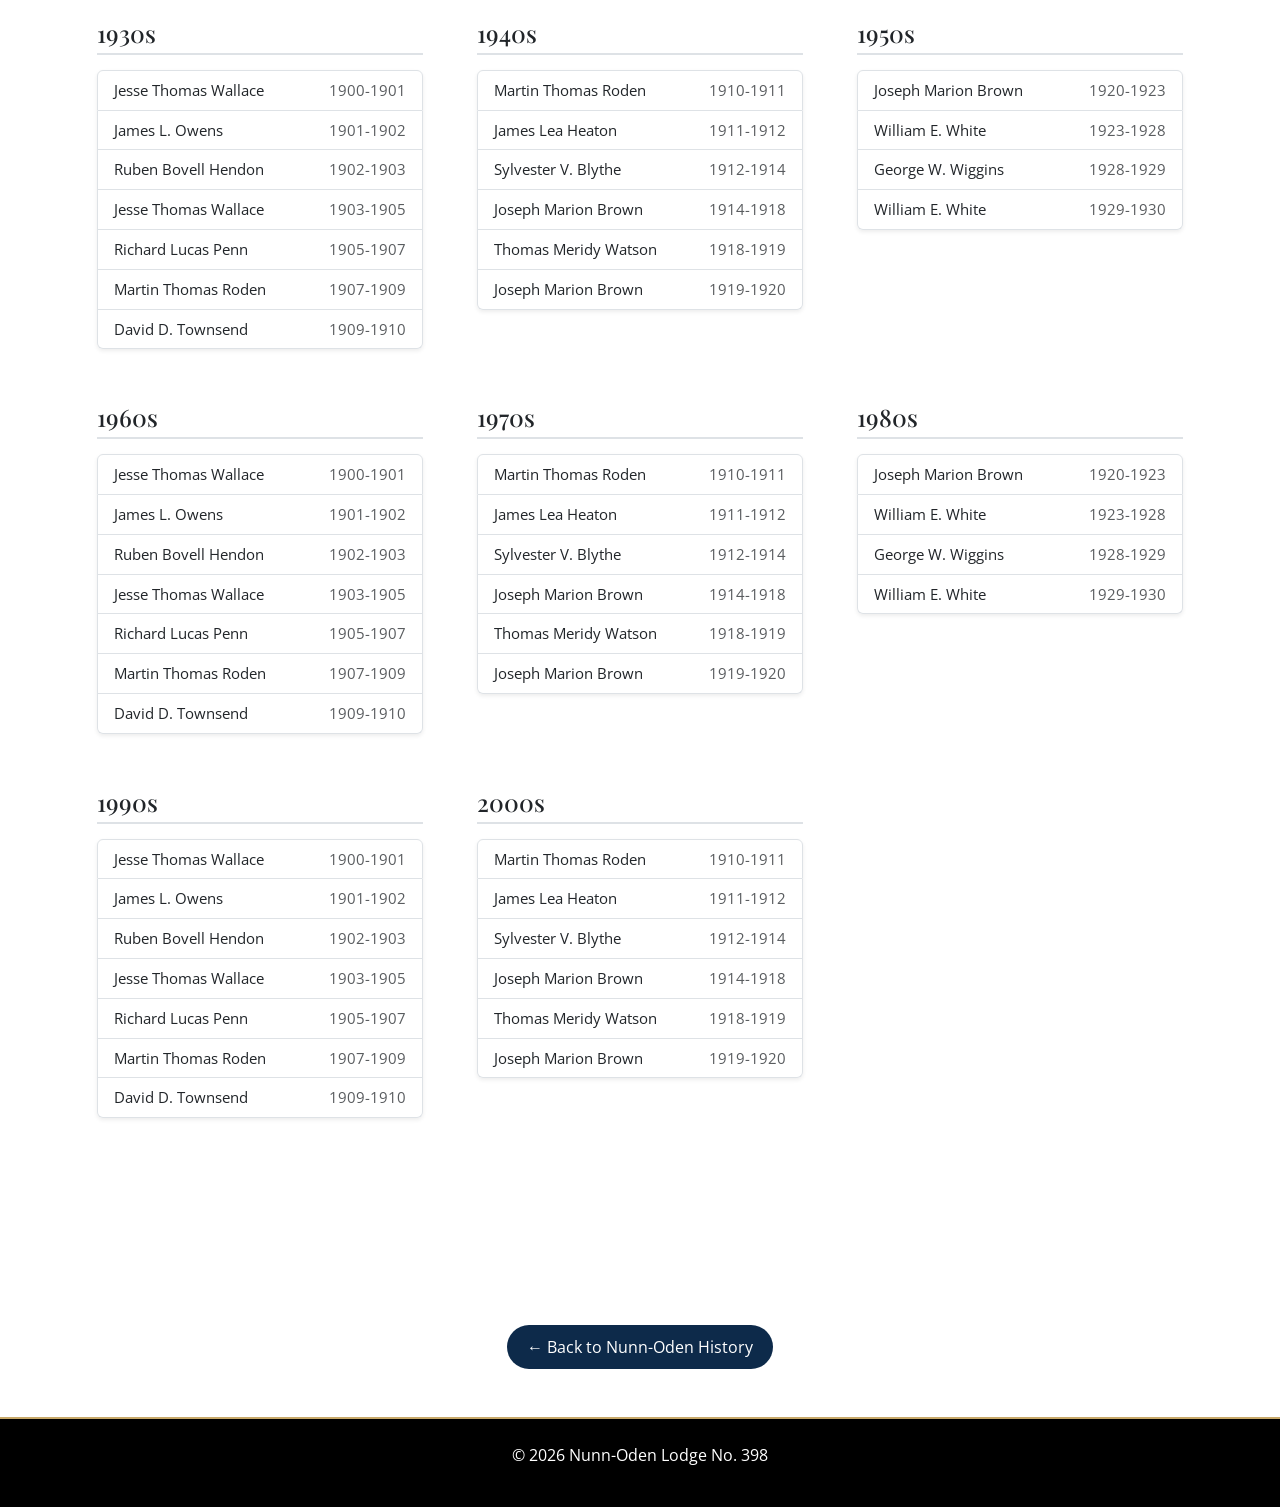
==== commit 35c1a1f1: "Framing out all decade blocks and filling up to 1920s. -HDB" ====
--- a/danville-history.html
+++ b/danville-history.html
@@ -83,8 +83,8 @@
   <div class="container section text-center">
     <h2>In Memoriam</h2>
     <p>
-      Danville Lodge No. 95 served its community with distinction for many years.
-      year. Upon its closing in 2010 its members and legacy became part of Nunn-Oden 
+      Danville Lodge No. 95 served its community with distinction for many years.  
+      Upon its closing in 2010 its members and legacy became part of Nunn-Oden 
       Lodge No. 398.
     </p>
   </div>
@@ -96,8 +96,8 @@
     <h2 class="mb-4 text-center">A Brief History</h2>
 
     <p><strong>Formation:</strong> 
-      Danville Lodge was organized under the name of Oakville Lodge No. 95
-      and received their dispensation on October 16th, 1848.
+      Danville Lodge was originally organized under the name of Oakville 
+      Lodge No. 95 and received their dispensation on October 16th, 1848.
     </p>
 
     <p><strong>Names on Petitions dated July 22, 1848:</strong>
@@ -141,8 +141,10 @@
 
     <br>
 
-    <p>Dispensation contonued by the Grand Lodge for twelve months-December 7, 1848.
-      Charter granted December 6, 1849 to Oakville Lodge No. 95 located in Oakville Alabama.
+    <p>
+      Dispensation continued by the Grand Lodge for twelve months-December 7, 
+      1848.  On December 6, 1849 a Charter was granted to Oakville Lodge No. 
+      95 located in Oakville Alabama.
     </p>
 
     <p><strong>Relocation & Renaming:</strong> Oakville Lodge moved No. 95 
@@ -198,19 +200,11 @@
             </li>
             <li class="list-group-item d-flex justify-content-between">
               <span>D. M. Dancey</span>
-              <span class="text-muted">1852-1853</span>
-            </li>
-            <li class="list-group-item d-flex justify-content-between">
-              <span>D. M. Dancey</span>
-              <span class="text-muted">1853-1854</span>
+              <span class="text-muted">1852-1854</span>
             </li>
             <li class="list-group-item d-flex justify-content-between">
               <span>James B. Speak</span>
-              <span class="text-muted">1854-1855</span>
-            </li>
-            <li class="list-group-item d-flex justify-content-between">
-              <span>James B. Speak</span>
-              <span class="text-muted">1855-1856</span>
+              <span class="text-muted">1854-1856</span>
             </li>
             <li class="list-group-item d-flex justify-content-between">
               <span>A. M. Hodges</span>
@@ -239,39 +233,11 @@
           <ul class="list-group shadow-sm">
             <li class="list-group-item d-flex justify-content-between">
               <span>J. M. P. Hickerson</span>
-              <span class="text-muted">1860-1861</span>
-            </li>
-            <li class="list-group-item d-flex justify-content-between">
-              <span>John M. Simpson</span>
-              <span class="text-muted">1861-1862</span>
-            </li>
-            <li class="list-group-item d-flex justify-content-between">
-              <span>John M. Simpson</span>
-              <span class="text-muted">1862-1863</span>
-            </li>
-            <li class="list-group-item d-flex justify-content-between">
-              <span>John M. Simpson</span>
-              <span class="text-muted">1863-1864</span>
+              <span class="text-muted">1860-1864</span>
             </li>
             <li class="list-group-item d-flex justify-content-between">
               <span>James A. Woodall</span>
-              <span class="text-muted">1864-1865</span>
-            </li>
-            <li class="list-group-item d-flex justify-content-between">
-              <span>James A. Woodall</span>
-              <span class="text-muted">1865-1866</span>
-            </li>
-            <li class="list-group-item d-flex justify-content-between">
-              <span>James A. Woodall</span>
-              <span class="text-muted">1866-1867</span>
-            </li>
-            <li class="list-group-item d-flex justify-content-between">
-              <span>James A. Woodall</span>
-              <span class="text-muted">1867-1868</span>
-            </li>
-            <li class="list-group-item d-flex justify-content-between">
-              <span>James A. Woodall</span>
-              <span class="text-muted">1868-1869</span>
+              <span class="text-muted">1864-1869</span>
             </li>
             <li class="list-group-item d-flex justify-content-between">
               <span>Simion P. Lovelady</span>
@@ -300,23 +266,7 @@
             </li>
             <li class="list-group-item d-flex justify-content-between">
               <span>Jesse J. Woodall</span>
-              <span class="text-muted">1872-1873</span>
-            </li>
-            <li class="list-group-item d-flex justify-content-between">
-              <span>Jesse J. Woodall</span>
-              <span class="text-muted">1873-1874</span>
-            </li>
-            <li class="list-group-item d-flex justify-content-between">
-              <span>Jesse J. Woodall</span>
-              <span class="text-muted">1874-1875</span>
-            </li>
-            <li class="list-group-item d-flex justify-content-between">
-              <span>Jesse J. Woodall</span>
-              <span class="text-muted">1875-1876</span>
-            </li>
-            <li class="list-group-item d-flex justify-content-between">
-              <span>Jesse J. Woodall</span>
-              <span class="text-muted">1876-1877</span>
+              <span class="text-muted">1872-1877</span>
             </li>
             <li class="list-group-item d-flex justify-content-between">
               <span>Simion P. Lovelady (Delinquent)</span>
@@ -327,7 +277,8 @@
               <span class="text-muted">1878-1879</span>
             </li>
             <li class="list-group-item d-flex justify-content-between">
-              <span>Jesse J. Woodall</span>
+              <span>Jesse J. Woodal (Report not on file, but Grand Lodge 
+                Proceedings from 1879 show info as if it were filed.)</span>
               <span class="text-muted">1879-1880</span>
             </li>
           </ul>
@@ -348,15 +299,22 @@
               <span class="text-muted">1881-1882</span>
             </li>
             <li class="list-group-item d-flex justify-content-between">
-              <span>Delinquent / Charter Forfeited</span>
+              <span>Delinquent(Non-Representation, Non-Payment of Dues,
+                Not making returns.  Report filed showing activity
+                all year.)</span>
               <span class="text-muted">1882-1883</span>
+            </li>
+            <li class="list-group-item d-flex justify-content-between">
+              <span>Charter Forfeited</span>
+              <span class="text-muted">1883</span>
             </li>
             <li class="list-group-item d-flex justify-content-between">
               <span>Reinstated</span>
               <span class="text-muted">1884</span>
             </li>
             <li class="list-group-item d-flex justify-content-between">
-              <span>Delinquent</span>
+              <span>Delinquent (Non-Representation, Non Payment of Dues,
+                not making returns.)</span>
               <span class="text-muted">1885</span>
             </li>
             <li class="list-group-item d-flex justify-content-between">
@@ -364,7 +322,8 @@
               <span class="text-muted">1886-1887</span>
             </li>
             <li class="list-group-item d-flex justify-content-between">
-              <span>Delinquent</span>
+              <span>Delinquent (Non-Representation, Non Payment of Dues,
+                not making returns.)</span>
               <span class="text-muted">1887-1888</span>
             </li>
             <li class="list-group-item d-flex justify-content-between">
@@ -386,19 +345,7 @@
           <ul class="list-group shadow-sm">
             <li class="list-group-item d-flex justify-content-between">
               <span>Simion P. Lovelady</span>
-              <span class="text-muted">1890-1891</span>
-            </li>
-            <li class="list-group-item d-flex justify-content-between">
-              <span>Simion P. Lovelady</span>
-              <span class="text-muted">1891-1892</span>
-            </li>
-            <li class="list-group-item d-flex justify-content-between">
-              <span>Simion P. Lovelady</span>
-              <span class="text-muted">1892-1893</span>
-            </li>
-            <li class="list-group-item d-flex justify-content-between">
-              <span>Simion Perry Lovelady</span>
-              <span class="text-muted">1893-1894</span>
+              <span class="text-muted">1890-1894</span>
             </li>
             <li class="list-group-item d-flex justify-content-between">
               <span>John Dutton</span>
@@ -409,20 +356,387 @@
               <span class="text-muted">1895-1896</span>
             </li>
             <li class="list-group-item d-flex justify-content-between">
-              <span>Delinquent</span>
+              <span>Delinquent (Not making returns)</span>
               <span class="text-muted">1896-1897</span>
             </li>
             <li class="list-group-item d-flex justify-content-between">
               <span>Simion P. Lovelady</span>
-              <span class="text-muted">1897-1898</span>
-            </li>
-            <li class="list-group-item d-flex justify-content-between">
-              <span>Simion P. Lovelady</span>
-              <span class="text-muted">1898-1899</span>
+              <span class="text-muted">1897-1899</span>
             </li>
             <li class="list-group-item d-flex justify-content-between">
               <span>William Warren Aldridge</span>
               <span class="text-muted">1899-1900</span>
+            </li>
+          </ul>
+        </div>
+      </div>
+
+    </div>
+
+    <div class="row">
+
+      <!-- 1900s Decade Block -->
+      <div class="col-md-6 col-lg-4 mb-4">
+        <div class="decade-block h-100">
+          <h4>1900s</h4>
+          <ul class="list-group shadow-sm">
+            <li class="list-group-item d-flex justify-content-between">
+              <span>Jesse Thomas Wallace</span>
+              <span class="text-muted">1900-1901</span>
+            </li>
+            <li class="list-group-item d-flex justify-content-between">
+              <span>James L. Owens</span>
+              <span class="text-muted">1901-1902</span>
+            </li>
+            <li class="list-group-item d-flex justify-content-between">
+              <span>Ruben Bovell Hendon</span>
+              <span class="text-muted">1902-1903</span>
+            </li>
+            <li class="list-group-item d-flex justify-content-between">
+              <span>Jesse Thomas Wallace</span>
+              <span class="text-muted">1903-1905</span>
+            </li>
+            <li class="list-group-item d-flex justify-content-between">
+              <span>Richard Lucas Penn</span>
+              <span class="text-muted">1905-1907</span>
+            </li>
+            <li class="list-group-item d-flex justify-content-between">
+              <span>Martin Thomas Roden</span>
+              <span class="text-muted">1907-1909</span>
+            </li>
+            <li class="list-group-item d-flex justify-content-between">
+              <span>David D. Townsend</span>
+              <span class="text-muted">1909-1910</span>
+            </li>
+          </ul>
+        </div>
+      </div>
+
+      <!-- 1910s Decade Block -->
+      <div class="col-md-6 col-lg-4 mb-4">
+        <div class="decade-block h-100">
+          <h4>1910s</h4>
+          <ul class="list-group shadow-sm">
+            <li class="list-group-item d-flex justify-content-between">
+              <span>Martin Thomas Roden</span>
+              <span class="text-muted">1910-1911</span>
+            </li>
+            <li class="list-group-item d-flex justify-content-between">
+              <span>James Lea Heaton</span>
+              <span class="text-muted">1911-1912</span>
+            </li>
+            <li class="list-group-item d-flex justify-content-between">
+              <span>Sylvester V. Blythe</span>
+              <span class="text-muted">1912-1914</span>
+            </li>
+            <li class="list-group-item d-flex justify-content-between">
+              <span>Joseph Marion Brown</span>
+              <span class="text-muted">1914-1918</span>
+            </li>
+            <li class="list-group-item d-flex justify-content-between">
+              <span>Thomas Meridy Watson</span>
+              <span class="text-muted">1918-1919</span>
+            </li>
+            <li class="list-group-item d-flex justify-content-between">
+              <span>Joseph Marion Brown</span>
+              <span class="text-muted">1919-1920</span>
+            </li>
+          </ul>
+        </div>
+      </div>
+
+      <!-- 1920s Decade Block -->
+      <div class="col-md-6 col-lg-4 mb-4">
+        <div class="decade-block h-100">
+          <h4>1920s</h4>
+          <ul class="list-group shadow-sm">
+            <li class="list-group-item d-flex justify-content-between">
+              <span>Joseph Marion Brown</span>
+              <span class="text-muted">1920-1923</span>
+            </li>
+            <li class="list-group-item d-flex justify-content-between">
+              <span>William E. White</span>
+              <span class="text-muted">1923-1928</span>
+            </li>
+            <li class="list-group-item d-flex justify-content-between">
+              <span>George W. Wiggins</span>
+              <span class="text-muted">1928-1929</span>
+            </li>
+            <li class="list-group-item d-flex justify-content-between">
+              <span>William E. White</span>
+              <span class="text-muted">1929-1930</span>
+            </li>
+          </ul>
+        </div>
+      </div>
+
+    </div>
+
+    <div class="row">
+
+      <!-- 1930s Decade Block -->
+      <div class="col-md-6 col-lg-4 mb-4">
+        <div class="decade-block h-100">
+          <h4>1930s</h4>
+          <ul class="list-group shadow-sm">
+            <li class="list-group-item d-flex justify-content-between">
+              <span>Jesse Thomas Wallace</span>
+              <span class="text-muted">1900-1901</span>
+            </li>
+            <li class="list-group-item d-flex justify-content-between">
+              <span>James L. Owens</span>
+              <span class="text-muted">1901-1902</span>
+            </li>
+            <li class="list-group-item d-flex justify-content-between">
+              <span>Ruben Bovell Hendon</span>
+              <span class="text-muted">1902-1903</span>
+            </li>
+            <li class="list-group-item d-flex justify-content-between">
+              <span>Jesse Thomas Wallace</span>
+              <span class="text-muted">1903-1905</span>
+            </li>
+            <li class="list-group-item d-flex justify-content-between">
+              <span>Richard Lucas Penn</span>
+              <span class="text-muted">1905-1907</span>
+            </li>
+            <li class="list-group-item d-flex justify-content-between">
+              <span>Martin Thomas Roden</span>
+              <span class="text-muted">1907-1909</span>
+            </li>
+            <li class="list-group-item d-flex justify-content-between">
+              <span>David D. Townsend</span>
+              <span class="text-muted">1909-1910</span>
+            </li>
+          </ul>
+        </div>
+      </div>
+
+      <!-- 1940s Decade Block -->
+      <div class="col-md-6 col-lg-4 mb-4">
+        <div class="decade-block h-100">
+          <h4>1940s</h4>
+          <ul class="list-group shadow-sm">
+            <li class="list-group-item d-flex justify-content-between">
+              <span>Martin Thomas Roden</span>
+              <span class="text-muted">1910-1911</span>
+            </li>
+            <li class="list-group-item d-flex justify-content-between">
+              <span>James Lea Heaton</span>
+              <span class="text-muted">1911-1912</span>
+            </li>
+            <li class="list-group-item d-flex justify-content-between">
+              <span>Sylvester V. Blythe</span>
+              <span class="text-muted">1912-1914</span>
+            </li>
+            <li class="list-group-item d-flex justify-content-between">
+              <span>Joseph Marion Brown</span>
+              <span class="text-muted">1914-1918</span>
+            </li>
+            <li class="list-group-item d-flex justify-content-between">
+              <span>Thomas Meridy Watson</span>
+              <span class="text-muted">1918-1919</span>
+            </li>
+            <li class="list-group-item d-flex justify-content-between">
+              <span>Joseph Marion Brown</span>
+              <span class="text-muted">1919-1920</span>
+            </li>
+          </ul>
+        </div>
+      </div>
+
+      <!-- 1950s Decade Block -->
+      <div class="col-md-6 col-lg-4 mb-4">
+        <div class="decade-block h-100">
+          <h4>1950s</h4>
+          <ul class="list-group shadow-sm">
+            <li class="list-group-item d-flex justify-content-between">
+              <span>Joseph Marion Brown</span>
+              <span class="text-muted">1920-1923</span>
+            </li>
+            <li class="list-group-item d-flex justify-content-between">
+              <span>William E. White</span>
+              <span class="text-muted">1923-1928</span>
+            </li>
+            <li class="list-group-item d-flex justify-content-between">
+              <span>George W. Wiggins</span>
+              <span class="text-muted">1928-1929</span>
+            </li>
+            <li class="list-group-item d-flex justify-content-between">
+              <span>William E. White</span>
+              <span class="text-muted">1929-1930</span>
+            </li>
+          </ul>
+        </div>
+      </div>
+
+    </div>
+
+    <div class="row">
+
+      <!-- 1960s Decade Block -->
+      <div class="col-md-6 col-lg-4 mb-4">
+        <div class="decade-block h-100">
+          <h4>1960s</h4>
+          <ul class="list-group shadow-sm">
+            <li class="list-group-item d-flex justify-content-between">
+              <span>Jesse Thomas Wallace</span>
+              <span class="text-muted">1900-1901</span>
+            </li>
+            <li class="list-group-item d-flex justify-content-between">
+              <span>James L. Owens</span>
+              <span class="text-muted">1901-1902</span>
+            </li>
+            <li class="list-group-item d-flex justify-content-between">
+              <span>Ruben Bovell Hendon</span>
+              <span class="text-muted">1902-1903</span>
+            </li>
+            <li class="list-group-item d-flex justify-content-between">
+              <span>Jesse Thomas Wallace</span>
+              <span class="text-muted">1903-1905</span>
+            </li>
+            <li class="list-group-item d-flex justify-content-between">
+              <span>Richard Lucas Penn</span>
+              <span class="text-muted">1905-1907</span>
+            </li>
+            <li class="list-group-item d-flex justify-content-between">
+              <span>Martin Thomas Roden</span>
+              <span class="text-muted">1907-1909</span>
+            </li>
+            <li class="list-group-item d-flex justify-content-between">
+              <span>David D. Townsend</span>
+              <span class="text-muted">1909-1910</span>
+            </li>
+          </ul>
+        </div>
+      </div>
+
+      <!-- 1970s Decade Block -->
+      <div class="col-md-6 col-lg-4 mb-4">
+        <div class="decade-block h-100">
+          <h4>1970s</h4>
+          <ul class="list-group shadow-sm">
+            <li class="list-group-item d-flex justify-content-between">
+              <span>Martin Thomas Roden</span>
+              <span class="text-muted">1910-1911</span>
+            </li>
+            <li class="list-group-item d-flex justify-content-between">
+              <span>James Lea Heaton</span>
+              <span class="text-muted">1911-1912</span>
+            </li>
+            <li class="list-group-item d-flex justify-content-between">
+              <span>Sylvester V. Blythe</span>
+              <span class="text-muted">1912-1914</span>
+            </li>
+            <li class="list-group-item d-flex justify-content-between">
+              <span>Joseph Marion Brown</span>
+              <span class="text-muted">1914-1918</span>
+            </li>
+            <li class="list-group-item d-flex justify-content-between">
+              <span>Thomas Meridy Watson</span>
+              <span class="text-muted">1918-1919</span>
+            </li>
+            <li class="list-group-item d-flex justify-content-between">
+              <span>Joseph Marion Brown</span>
+              <span class="text-muted">1919-1920</span>
+            </li>
+          </ul>
+        </div>
+      </div>
+
+      <!-- 1980s Decade Block -->
+      <div class="col-md-6 col-lg-4 mb-4">
+        <div class="decade-block h-100">
+          <h4>1980s</h4>
+          <ul class="list-group shadow-sm">
+            <li class="list-group-item d-flex justify-content-between">
+              <span>Joseph Marion Brown</span>
+              <span class="text-muted">1920-1923</span>
+            </li>
+            <li class="list-group-item d-flex justify-content-between">
+              <span>William E. White</span>
+              <span class="text-muted">1923-1928</span>
+            </li>
+            <li class="list-group-item d-flex justify-content-between">
+              <span>George W. Wiggins</span>
+              <span class="text-muted">1928-1929</span>
+            </li>
+            <li class="list-group-item d-flex justify-content-between">
+              <span>William E. White</span>
+              <span class="text-muted">1929-1930</span>
+            </li>
+          </ul>
+        </div>
+      </div>
+
+    </div>
+
+    <div class="row">
+
+      <!-- 1990s Decade Block -->
+      <div class="col-md-6 col-lg-4 mb-4">
+        <div class="decade-block h-100">
+          <h4>1990s</h4>
+          <ul class="list-group shadow-sm">
+            <li class="list-group-item d-flex justify-content-between">
+              <span>Jesse Thomas Wallace</span>
+              <span class="text-muted">1900-1901</span>
+            </li>
+            <li class="list-group-item d-flex justify-content-between">
+              <span>James L. Owens</span>
+              <span class="text-muted">1901-1902</span>
+            </li>
+            <li class="list-group-item d-flex justify-content-between">
+              <span>Ruben Bovell Hendon</span>
+              <span class="text-muted">1902-1903</span>
+            </li>
+            <li class="list-group-item d-flex justify-content-between">
+              <span>Jesse Thomas Wallace</span>
+              <span class="text-muted">1903-1905</span>
+            </li>
+            <li class="list-group-item d-flex justify-content-between">
+              <span>Richard Lucas Penn</span>
+              <span class="text-muted">1905-1907</span>
+            </li>
+            <li class="list-group-item d-flex justify-content-between">
+              <span>Martin Thomas Roden</span>
+              <span class="text-muted">1907-1909</span>
+            </li>
+            <li class="list-group-item d-flex justify-content-between">
+              <span>David D. Townsend</span>
+              <span class="text-muted">1909-1910</span>
+            </li>
+          </ul>
+        </div>
+      </div>
+
+      <!-- 2000s Decade Block -->
+      <div class="col-md-6 col-lg-4 mb-4">
+        <div class="decade-block h-100">
+          <h4>2000s</h4>
+          <ul class="list-group shadow-sm">
+            <li class="list-group-item d-flex justify-content-between">
+              <span>Martin Thomas Roden</span>
+              <span class="text-muted">1910-1911</span>
+            </li>
+            <li class="list-group-item d-flex justify-content-between">
+              <span>James Lea Heaton</span>
+              <span class="text-muted">1911-1912</span>
+            </li>
+            <li class="list-group-item d-flex justify-content-between">
+              <span>Sylvester V. Blythe</span>
+              <span class="text-muted">1912-1914</span>
+            </li>
+            <li class="list-group-item d-flex justify-content-between">
+              <span>Joseph Marion Brown</span>
+              <span class="text-muted">1914-1918</span>
+            </li>
+            <li class="list-group-item d-flex justify-content-between">
+              <span>Thomas Meridy Watson</span>
+              <span class="text-muted">1918-1919</span>
+            </li>
+            <li class="list-group-item d-flex justify-content-between">
+              <span>Joseph Marion Brown</span>
+              <span class="text-muted">1919-1920</span>
             </li>
           </ul>
         </div>
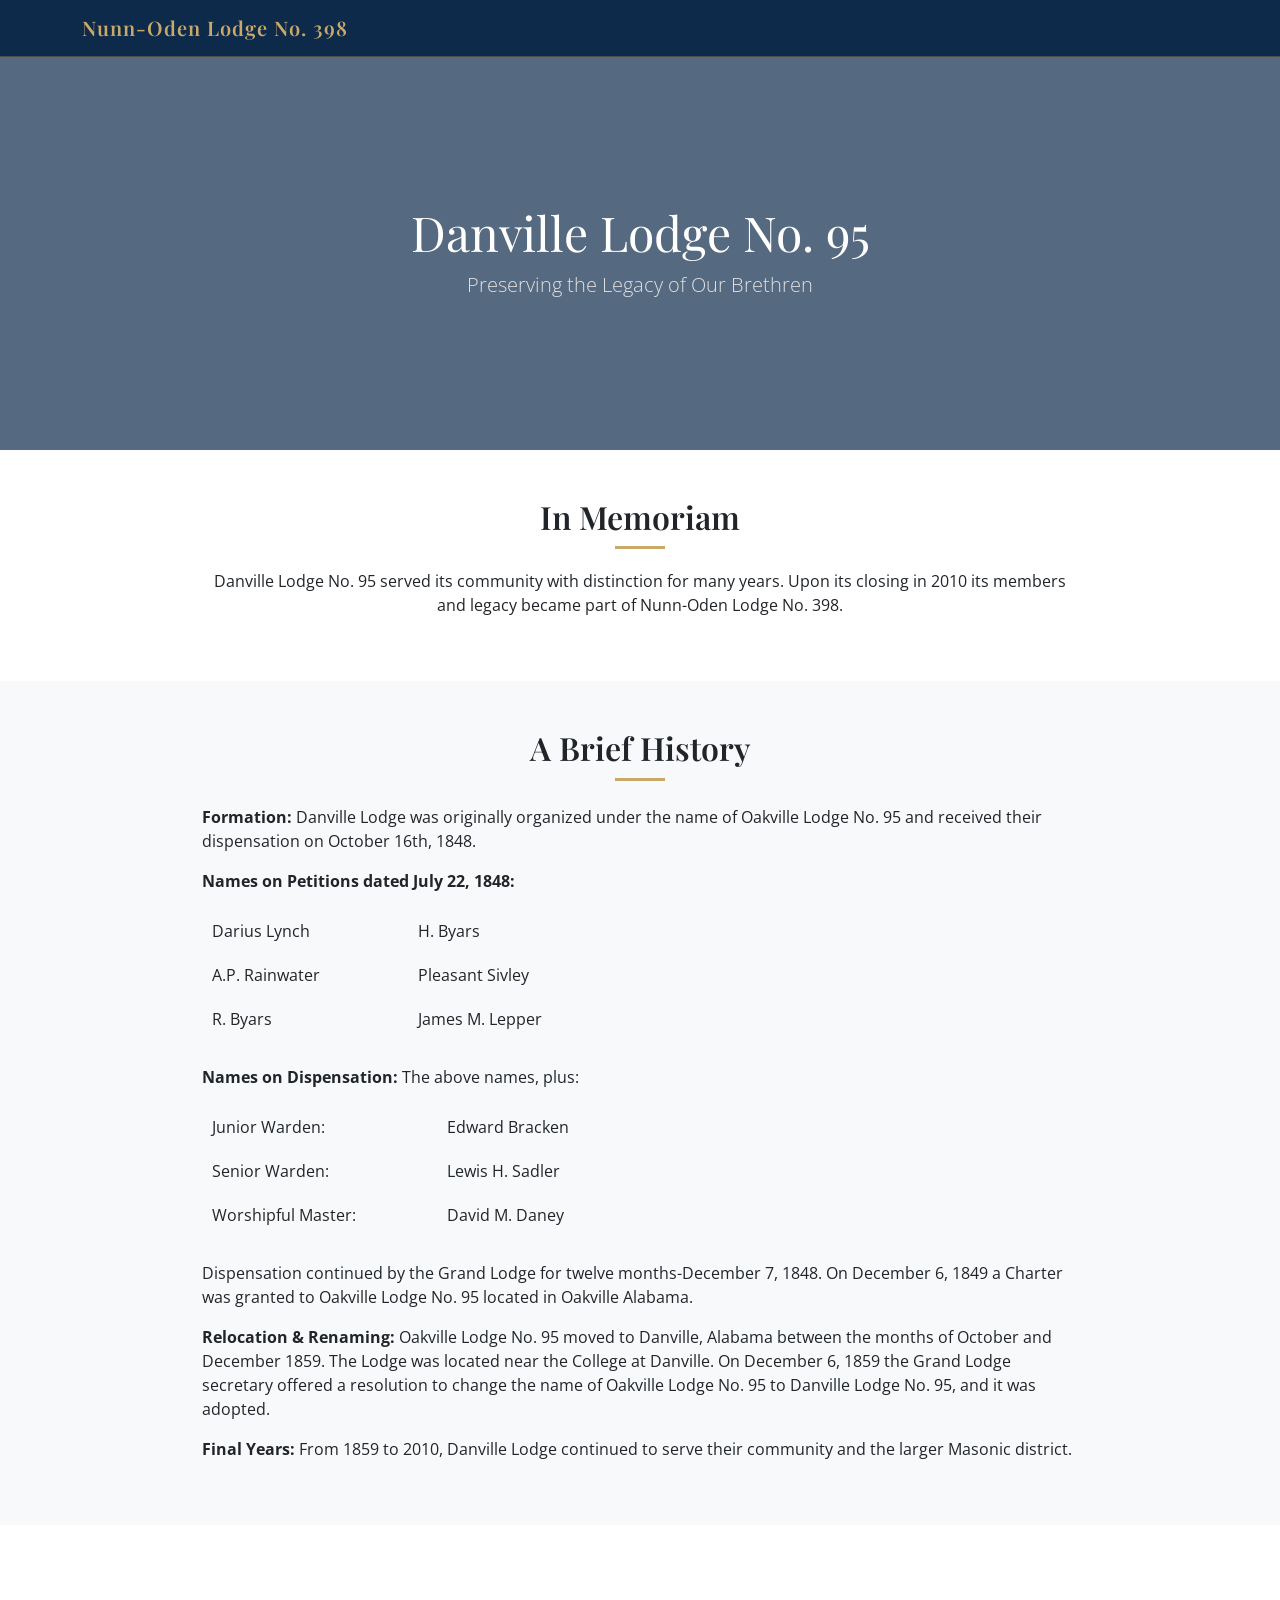
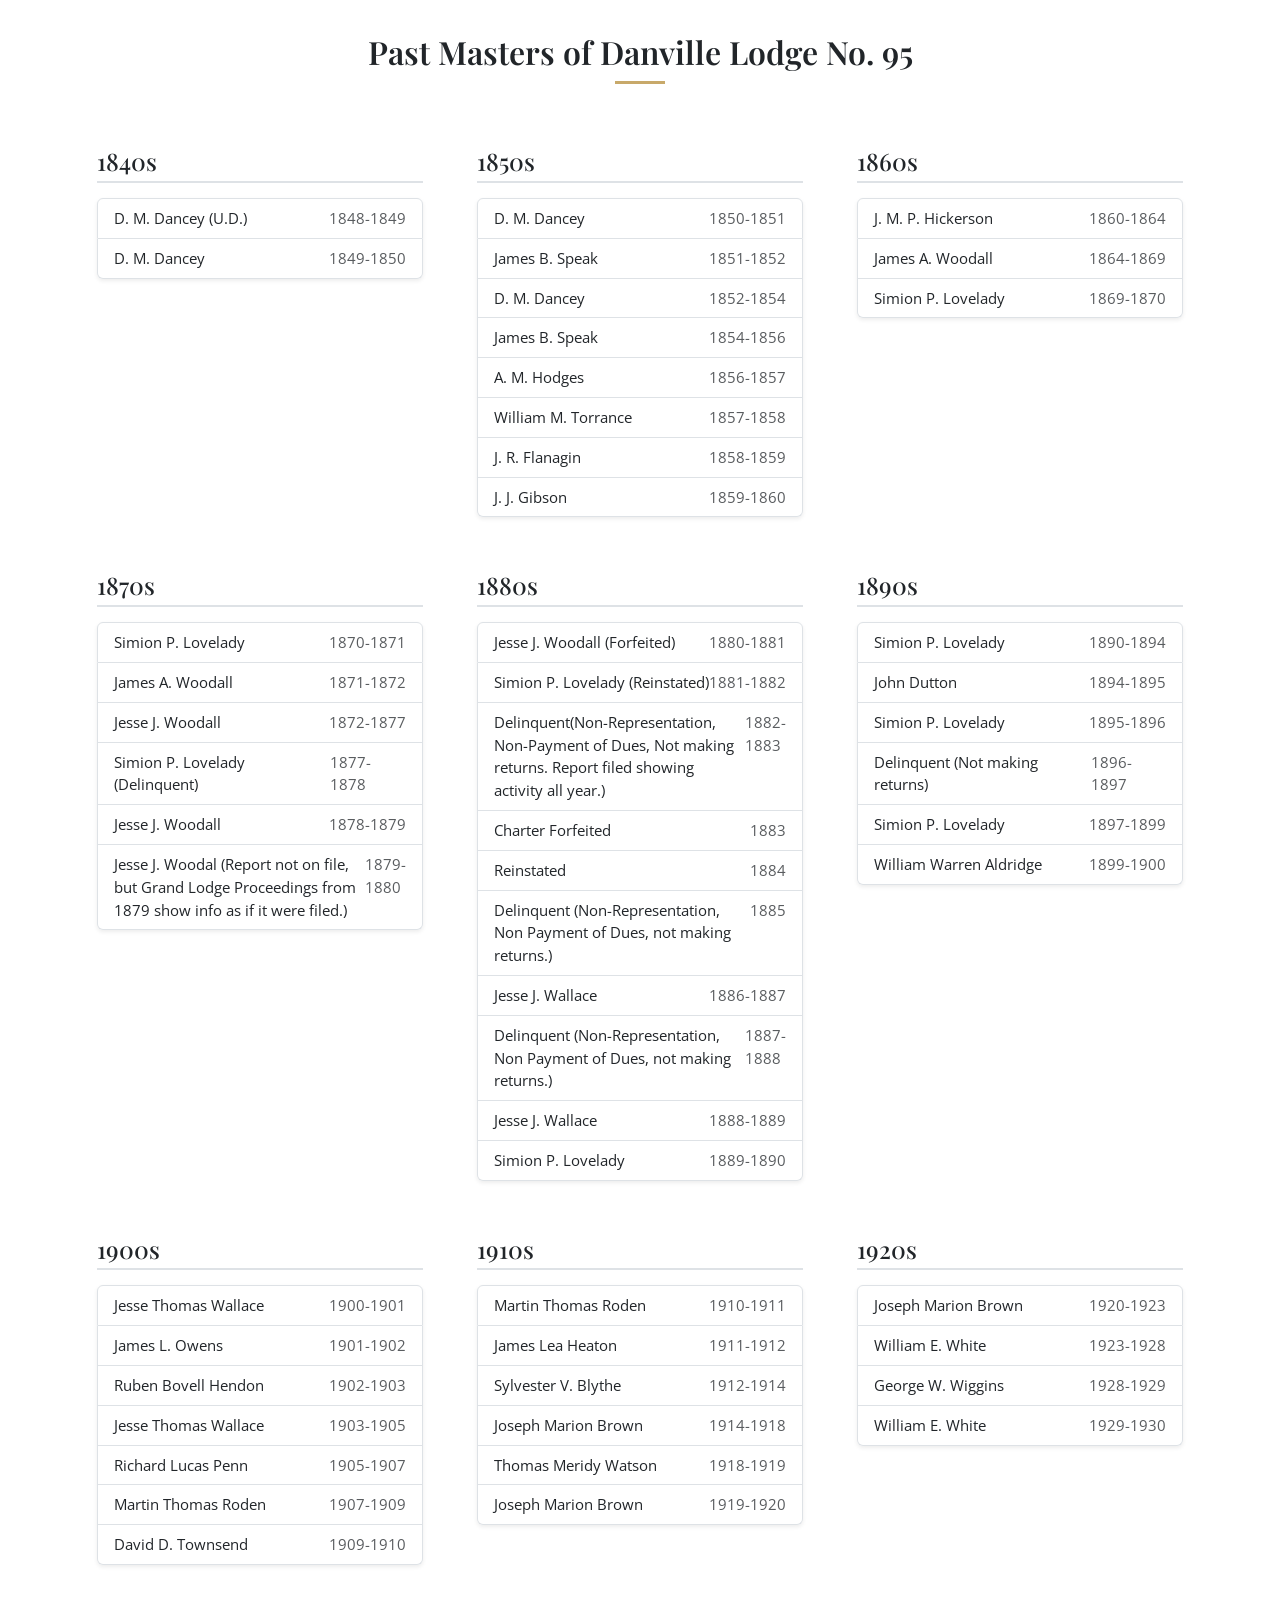
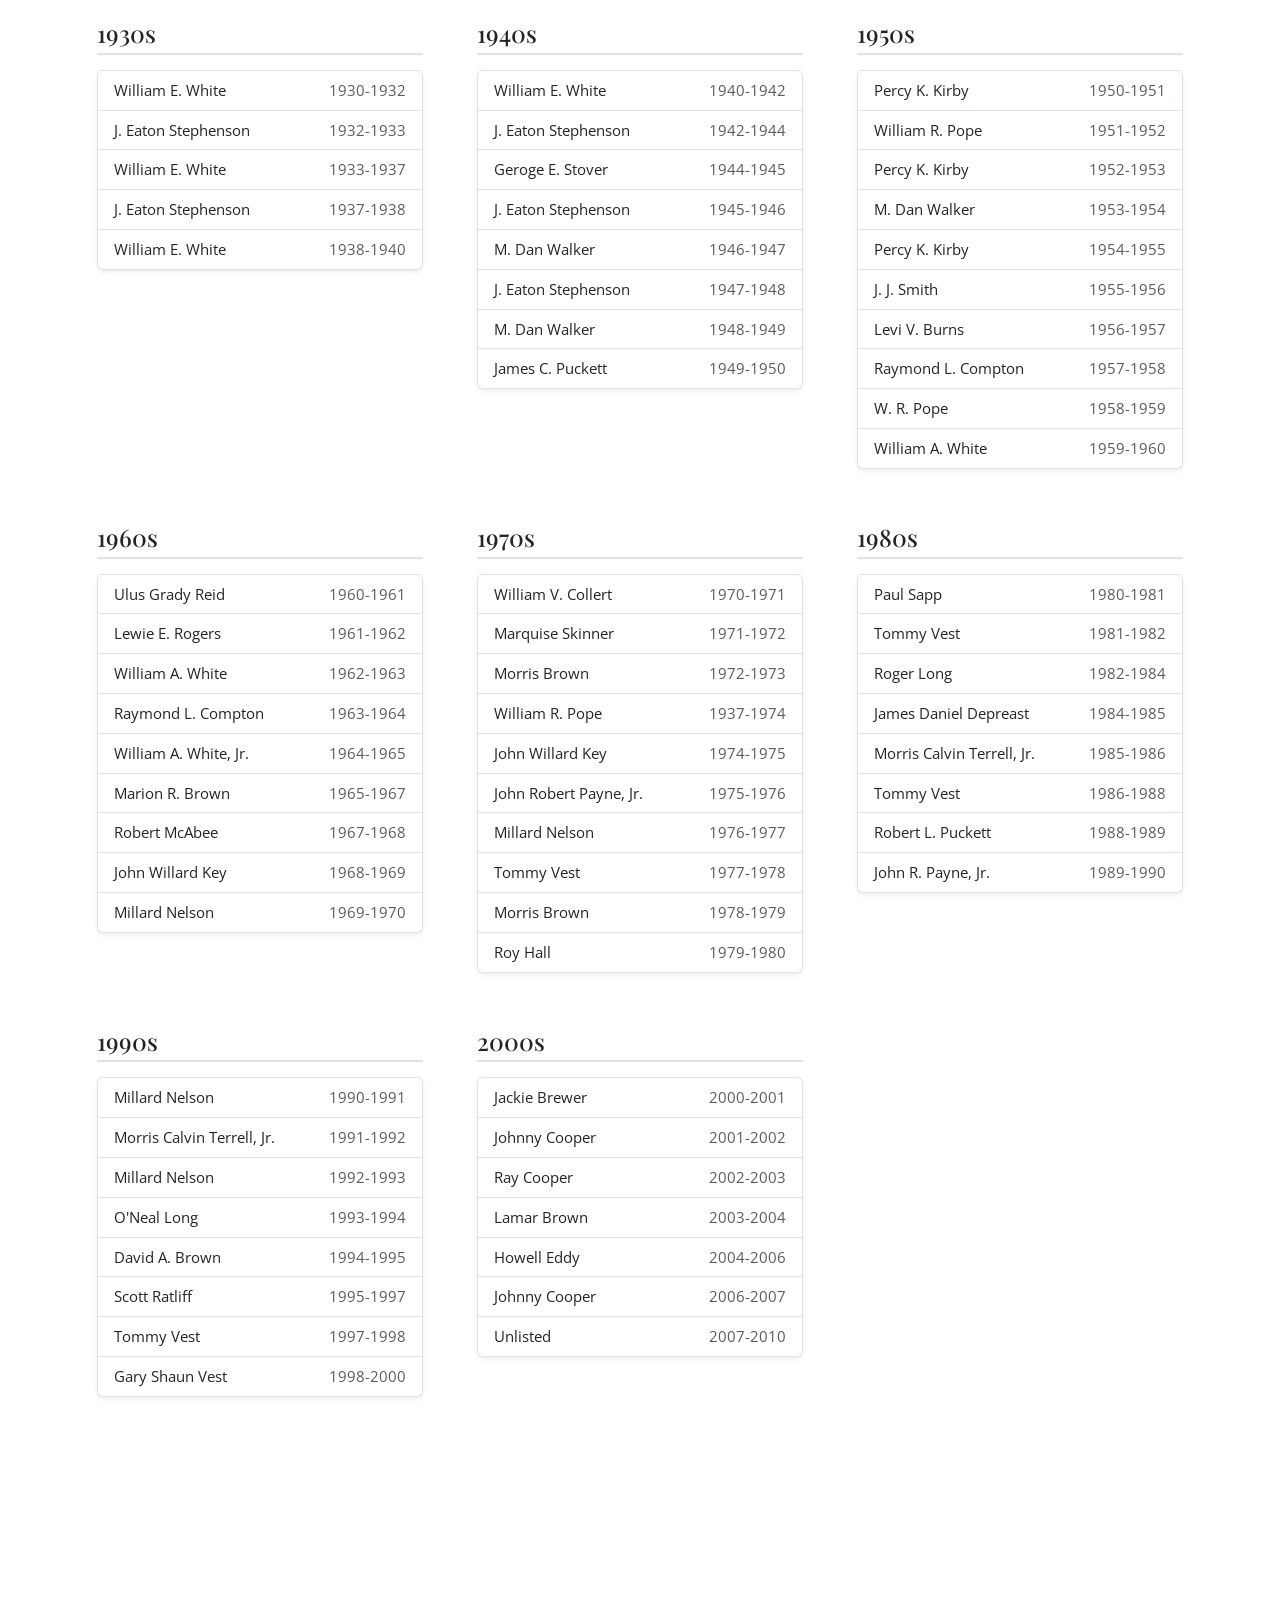
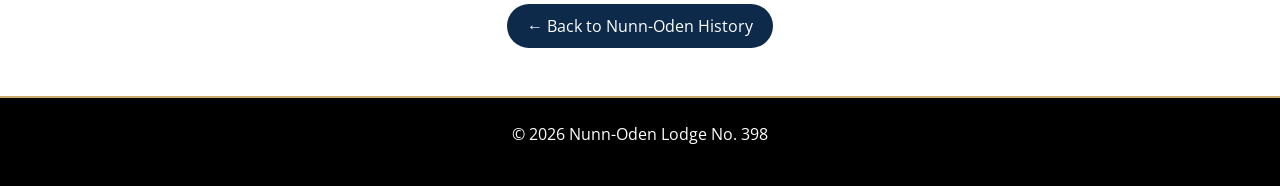
==== commit 06db1815: "Finishing the PM section. -HDB" ====
--- a/danville-history.html
+++ b/danville-history.html
@@ -147,7 +147,7 @@
       95 located in Oakville Alabama.
     </p>
 
-    <p><strong>Relocation & Renaming:</strong> Oakville Lodge moved No. 95 
+    <p><strong>Relocation & Renaming:</strong> Oakville Lodge No. 95 
       moved to Danville, Alabama between the months of October and December 
       1859.  The Lodge was located near the College at Danville.
       On December 6, 1859 the Grand Lodge secretary offered a resolution to
@@ -480,32 +480,24 @@
           <h4>1930s</h4>
           <ul class="list-group shadow-sm">
             <li class="list-group-item d-flex justify-content-between">
-              <span>Jesse Thomas Wallace</span>
-              <span class="text-muted">1900-1901</span>
-            </li>
-            <li class="list-group-item d-flex justify-content-between">
-              <span>James L. Owens</span>
-              <span class="text-muted">1901-1902</span>
-            </li>
-            <li class="list-group-item d-flex justify-content-between">
-              <span>Ruben Bovell Hendon</span>
-              <span class="text-muted">1902-1903</span>
-            </li>
-            <li class="list-group-item d-flex justify-content-between">
-              <span>Jesse Thomas Wallace</span>
-              <span class="text-muted">1903-1905</span>
-            </li>
-            <li class="list-group-item d-flex justify-content-between">
-              <span>Richard Lucas Penn</span>
-              <span class="text-muted">1905-1907</span>
-            </li>
-            <li class="list-group-item d-flex justify-content-between">
-              <span>Martin Thomas Roden</span>
-              <span class="text-muted">1907-1909</span>
-            </li>
-            <li class="list-group-item d-flex justify-content-between">
-              <span>David D. Townsend</span>
-              <span class="text-muted">1909-1910</span>
+              <span>William E. White</span>
+              <span class="text-muted">1930-1932</span>
+            </li>
+            <li class="list-group-item d-flex justify-content-between">
+              <span>J. Eaton Stephenson</span>
+              <span class="text-muted">1932-1933</span>
+            </li>
+            <li class="list-group-item d-flex justify-content-between">
+              <span>William E. White</span>
+              <span class="text-muted">1933-1937</span>
+            </li>
+            <li class="list-group-item d-flex justify-content-between">
+              <span>J. Eaton Stephenson</span>
+              <span class="text-muted">1937-1938</span>
+            </li>
+            <li class="list-group-item d-flex justify-content-between">
+              <span>William E. White</span>
+              <span class="text-muted">1938-1940</span>
             </li>
           </ul>
         </div>
@@ -517,28 +509,36 @@
           <h4>1940s</h4>
           <ul class="list-group shadow-sm">
             <li class="list-group-item d-flex justify-content-between">
-              <span>Martin Thomas Roden</span>
-              <span class="text-muted">1910-1911</span>
-            </li>
-            <li class="list-group-item d-flex justify-content-between">
-              <span>James Lea Heaton</span>
-              <span class="text-muted">1911-1912</span>
-            </li>
-            <li class="list-group-item d-flex justify-content-between">
-              <span>Sylvester V. Blythe</span>
-              <span class="text-muted">1912-1914</span>
-            </li>
-            <li class="list-group-item d-flex justify-content-between">
-              <span>Joseph Marion Brown</span>
-              <span class="text-muted">1914-1918</span>
-            </li>
-            <li class="list-group-item d-flex justify-content-between">
-              <span>Thomas Meridy Watson</span>
-              <span class="text-muted">1918-1919</span>
-            </li>
-            <li class="list-group-item d-flex justify-content-between">
-              <span>Joseph Marion Brown</span>
-              <span class="text-muted">1919-1920</span>
+              <span>William E. White</span>
+              <span class="text-muted">1940-1942</span>
+            </li>
+            <li class="list-group-item d-flex justify-content-between">
+              <span>J. Eaton Stephenson</span>
+              <span class="text-muted">1942-1944</span>
+            </li>
+            <li class="list-group-item d-flex justify-content-between">
+              <span>Geroge E. Stover</span>
+              <span class="text-muted">1944-1945</span>
+            </li>
+            <li class="list-group-item d-flex justify-content-between">
+              <span>J. Eaton Stephenson</span>
+              <span class="text-muted">1945-1946</span>
+            </li>
+            <li class="list-group-item d-flex justify-content-between">
+              <span>M. Dan Walker</span>
+              <span class="text-muted">1946-1947</span>
+            </li>
+            <li class="list-group-item d-flex justify-content-between">
+              <span>J. Eaton Stephenson</span>
+              <span class="text-muted">1947-1948</span>
+            </li>
+			<li class="list-group-item d-flex justify-content-between">
+              <span>M. Dan Walker</span>
+              <span class="text-muted">1948-1949</span>
+            </li>
+			<li class="list-group-item d-flex justify-content-between">
+              <span>James C. Puckett</span>
+              <span class="text-muted">1949-1950</span>
             </li>
           </ul>
         </div>
@@ -550,20 +550,44 @@
           <h4>1950s</h4>
           <ul class="list-group shadow-sm">
             <li class="list-group-item d-flex justify-content-between">
-              <span>Joseph Marion Brown</span>
-              <span class="text-muted">1920-1923</span>
-            </li>
-            <li class="list-group-item d-flex justify-content-between">
-              <span>William E. White</span>
-              <span class="text-muted">1923-1928</span>
-            </li>
-            <li class="list-group-item d-flex justify-content-between">
-              <span>George W. Wiggins</span>
-              <span class="text-muted">1928-1929</span>
-            </li>
-            <li class="list-group-item d-flex justify-content-between">
-              <span>William E. White</span>
-              <span class="text-muted">1929-1930</span>
+              <span>Percy K. Kirby</span>
+              <span class="text-muted">1950-1951</span>
+            </li>
+            <li class="list-group-item d-flex justify-content-between">
+              <span>William R. Pope</span>
+              <span class="text-muted">1951-1952</span>
+            </li>
+            <li class="list-group-item d-flex justify-content-between">
+              <span>Percy K. Kirby</span>
+              <span class="text-muted">1952-1953</span>
+            </li>
+            <li class="list-group-item d-flex justify-content-between">
+              <span>M. Dan Walker</span>
+              <span class="text-muted">1953-1954</span>
+            </li>
+			<li class="list-group-item d-flex justify-content-between">
+              <span>Percy K. Kirby</span>
+              <span class="text-muted">1954-1955</span>
+            </li>
+            <li class="list-group-item d-flex justify-content-between">
+              <span>J. J. Smith</span>
+              <span class="text-muted">1955-1956</span>
+            </li>
+			<li class="list-group-item d-flex justify-content-between">
+              <span>Levi V. Burns</span>
+              <span class="text-muted">1956-1957</span>
+            </li>
+			<li class="list-group-item d-flex justify-content-between">
+              <span>Raymond L. Compton</span>
+              <span class="text-muted">1957-1958</span>
+            </li>
+            <li class="list-group-item d-flex justify-content-between">
+              <span>W. R. Pope</span>
+              <span class="text-muted">1958-1959</span>
+            </li>
+			<li class="list-group-item d-flex justify-content-between">
+              <span>William A. White</span>
+              <span class="text-muted">1959-1960</span>
             </li>
           </ul>
         </div>
@@ -579,32 +603,40 @@
           <h4>1960s</h4>
           <ul class="list-group shadow-sm">
             <li class="list-group-item d-flex justify-content-between">
-              <span>Jesse Thomas Wallace</span>
-              <span class="text-muted">1900-1901</span>
-            </li>
-            <li class="list-group-item d-flex justify-content-between">
-              <span>James L. Owens</span>
-              <span class="text-muted">1901-1902</span>
-            </li>
-            <li class="list-group-item d-flex justify-content-between">
-              <span>Ruben Bovell Hendon</span>
-              <span class="text-muted">1902-1903</span>
-            </li>
-            <li class="list-group-item d-flex justify-content-between">
-              <span>Jesse Thomas Wallace</span>
-              <span class="text-muted">1903-1905</span>
-            </li>
-            <li class="list-group-item d-flex justify-content-between">
-              <span>Richard Lucas Penn</span>
-              <span class="text-muted">1905-1907</span>
-            </li>
-            <li class="list-group-item d-flex justify-content-between">
-              <span>Martin Thomas Roden</span>
-              <span class="text-muted">1907-1909</span>
-            </li>
-            <li class="list-group-item d-flex justify-content-between">
-              <span>David D. Townsend</span>
-              <span class="text-muted">1909-1910</span>
+              <span>Ulus Grady Reid</span>
+              <span class="text-muted">1960-1961</span>
+            </li>
+            <li class="list-group-item d-flex justify-content-between">
+              <span>Lewie E. Rogers</span>
+              <span class="text-muted">1961-1962</span>
+            </li>
+            <li class="list-group-item d-flex justify-content-between">
+              <span>William A. White</span>
+              <span class="text-muted">1962-1963</span>
+            </li>
+            <li class="list-group-item d-flex justify-content-between">
+              <span>Raymond L. Compton</span>
+              <span class="text-muted">1963-1964</span>
+            </li>
+            <li class="list-group-item d-flex justify-content-between">
+              <span>William A. White, Jr.</span>
+              <span class="text-muted">1964-1965</span>
+            </li>
+            <li class="list-group-item d-flex justify-content-between">
+              <span>Marion R. Brown</span>
+              <span class="text-muted">1965-1967</span>
+            </li>
+            <li class="list-group-item d-flex justify-content-between">
+              <span>Robert McAbee</span>
+              <span class="text-muted">1967-1968</span>
+            </li>
+			<li class="list-group-item d-flex justify-content-between">
+              <span>John Willard Key</span>
+              <span class="text-muted">1968-1969</span>
+            </li>
+            <li class="list-group-item d-flex justify-content-between">
+              <span>Millard Nelson</span>
+              <span class="text-muted">1969-1970</span>
             </li>
           </ul>
         </div>
@@ -616,28 +648,44 @@
           <h4>1970s</h4>
           <ul class="list-group shadow-sm">
             <li class="list-group-item d-flex justify-content-between">
-              <span>Martin Thomas Roden</span>
-              <span class="text-muted">1910-1911</span>
-            </li>
-            <li class="list-group-item d-flex justify-content-between">
-              <span>James Lea Heaton</span>
-              <span class="text-muted">1911-1912</span>
-            </li>
-            <li class="list-group-item d-flex justify-content-between">
-              <span>Sylvester V. Blythe</span>
-              <span class="text-muted">1912-1914</span>
-            </li>
-            <li class="list-group-item d-flex justify-content-between">
-              <span>Joseph Marion Brown</span>
-              <span class="text-muted">1914-1918</span>
-            </li>
-            <li class="list-group-item d-flex justify-content-between">
-              <span>Thomas Meridy Watson</span>
-              <span class="text-muted">1918-1919</span>
-            </li>
-            <li class="list-group-item d-flex justify-content-between">
-              <span>Joseph Marion Brown</span>
-              <span class="text-muted">1919-1920</span>
+              <span>William V. Collert</span>
+              <span class="text-muted">1970-1971</span>
+            </li>
+            <li class="list-group-item d-flex justify-content-between">
+              <span>Marquise Skinner</span>
+              <span class="text-muted">1971-1972</span>
+            </li>
+            <li class="list-group-item d-flex justify-content-between">
+              <span>Morris Brown</span>
+              <span class="text-muted">1972-1973</span>
+            </li>
+            <li class="list-group-item d-flex justify-content-between">
+              <span>William R. Pope</span>
+              <span class="text-muted">1937-1974</span>
+            </li>
+            <li class="list-group-item d-flex justify-content-between">
+              <span>John Willard Key</span>
+              <span class="text-muted">1974-1975</span>
+            </li>
+            <li class="list-group-item d-flex justify-content-between">
+              <span>John Robert Payne, Jr.</span>
+              <span class="text-muted">1975-1976</span>
+            </li>
+			<li class="list-group-item d-flex justify-content-between">
+              <span>Millard Nelson</span>
+              <span class="text-muted">1976-1977</span>
+            </li>
+            <li class="list-group-item d-flex justify-content-between">
+              <span>Tommy Vest</span>
+              <span class="text-muted">1977-1978</span>
+            </li>
+            <li class="list-group-item d-flex justify-content-between">
+              <span>Morris Brown</span>
+              <span class="text-muted">1978-1979</span>
+            </li>
+            <li class="list-group-item d-flex justify-content-between">
+              <span>Roy Hall</span>
+              <span class="text-muted">1979-1980</span>
             </li>
           </ul>
         </div>
@@ -649,20 +697,36 @@
           <h4>1980s</h4>
           <ul class="list-group shadow-sm">
             <li class="list-group-item d-flex justify-content-between">
-              <span>Joseph Marion Brown</span>
-              <span class="text-muted">1920-1923</span>
-            </li>
-            <li class="list-group-item d-flex justify-content-between">
-              <span>William E. White</span>
-              <span class="text-muted">1923-1928</span>
-            </li>
-            <li class="list-group-item d-flex justify-content-between">
-              <span>George W. Wiggins</span>
-              <span class="text-muted">1928-1929</span>
-            </li>
-            <li class="list-group-item d-flex justify-content-between">
-              <span>William E. White</span>
-              <span class="text-muted">1929-1930</span>
+              <span>Paul Sapp</span>
+              <span class="text-muted">1980-1981</span>
+            </li>
+            <li class="list-group-item d-flex justify-content-between">
+              <span>Tommy Vest</span>
+              <span class="text-muted">1981-1982</span>
+            </li>
+            <li class="list-group-item d-flex justify-content-between">
+              <span>Roger Long</span>
+              <span class="text-muted">1982-1984</span>
+            </li>
+            <li class="list-group-item d-flex justify-content-between">
+              <span>James Daniel Depreast</span>
+              <span class="text-muted">1984-1985</span>
+            </li>
+			<li class="list-group-item d-flex justify-content-between">
+              <span>Morris Calvin Terrell, Jr.</span>
+              <span class="text-muted">1985-1986</span>
+            </li>
+            <li class="list-group-item d-flex justify-content-between">
+              <span>Tommy Vest</span>
+              <span class="text-muted">1986-1988</span>
+            </li>
+            <li class="list-group-item d-flex justify-content-between">
+              <span>Robert L. Puckett</span>
+              <span class="text-muted">1988-1989</span>
+            </li>
+            <li class="list-group-item d-flex justify-content-between">
+              <span>John R. Payne, Jr.</span>
+              <span class="text-muted">1989-1990</span>
             </li>
           </ul>
         </div>
@@ -678,32 +742,36 @@
           <h4>1990s</h4>
           <ul class="list-group shadow-sm">
             <li class="list-group-item d-flex justify-content-between">
-              <span>Jesse Thomas Wallace</span>
-              <span class="text-muted">1900-1901</span>
-            </li>
-            <li class="list-group-item d-flex justify-content-between">
-              <span>James L. Owens</span>
-              <span class="text-muted">1901-1902</span>
-            </li>
-            <li class="list-group-item d-flex justify-content-between">
-              <span>Ruben Bovell Hendon</span>
-              <span class="text-muted">1902-1903</span>
-            </li>
-            <li class="list-group-item d-flex justify-content-between">
-              <span>Jesse Thomas Wallace</span>
-              <span class="text-muted">1903-1905</span>
-            </li>
-            <li class="list-group-item d-flex justify-content-between">
-              <span>Richard Lucas Penn</span>
-              <span class="text-muted">1905-1907</span>
-            </li>
-            <li class="list-group-item d-flex justify-content-between">
-              <span>Martin Thomas Roden</span>
-              <span class="text-muted">1907-1909</span>
-            </li>
-            <li class="list-group-item d-flex justify-content-between">
-              <span>David D. Townsend</span>
-              <span class="text-muted">1909-1910</span>
+              <span>Millard Nelson</span>
+              <span class="text-muted">1990-1991</span>
+            </li>
+            <li class="list-group-item d-flex justify-content-between">
+              <span>Morris Calvin Terrell, Jr.</span>
+              <span class="text-muted">1991-1992</span>
+            </li>
+            <li class="list-group-item d-flex justify-content-between">
+              <span>Millard Nelson</span>
+              <span class="text-muted">1992-1993</span>
+            </li>
+            <li class="list-group-item d-flex justify-content-between">
+              <span>O'Neal Long</span>
+              <span class="text-muted">1993-1994</span>
+            </li>
+            <li class="list-group-item d-flex justify-content-between">
+              <span>David A. Brown</span>
+              <span class="text-muted">1994-1995</span>
+            </li>
+            <li class="list-group-item d-flex justify-content-between">
+              <span>Scott Ratliff</span>
+              <span class="text-muted">1995-1997</span>
+            </li>
+            <li class="list-group-item d-flex justify-content-between">
+              <span>Tommy Vest</span>
+              <span class="text-muted">1997-1998</span>
+            </li>
+			<li class="list-group-item d-flex justify-content-between">
+              <span>Gary Shaun Vest</span>
+              <span class="text-muted">1998-2000</span>
             </li>
           </ul>
         </div>
@@ -715,28 +783,32 @@
           <h4>2000s</h4>
           <ul class="list-group shadow-sm">
             <li class="list-group-item d-flex justify-content-between">
-              <span>Martin Thomas Roden</span>
-              <span class="text-muted">1910-1911</span>
-            </li>
-            <li class="list-group-item d-flex justify-content-between">
-              <span>James Lea Heaton</span>
-              <span class="text-muted">1911-1912</span>
-            </li>
-            <li class="list-group-item d-flex justify-content-between">
-              <span>Sylvester V. Blythe</span>
-              <span class="text-muted">1912-1914</span>
-            </li>
-            <li class="list-group-item d-flex justify-content-between">
-              <span>Joseph Marion Brown</span>
-              <span class="text-muted">1914-1918</span>
-            </li>
-            <li class="list-group-item d-flex justify-content-between">
-              <span>Thomas Meridy Watson</span>
-              <span class="text-muted">1918-1919</span>
-            </li>
-            <li class="list-group-item d-flex justify-content-between">
-              <span>Joseph Marion Brown</span>
-              <span class="text-muted">1919-1920</span>
+              <span>Jackie Brewer</span>
+              <span class="text-muted">2000-2001</span>
+            </li>
+            <li class="list-group-item d-flex justify-content-between">
+              <span>Johnny Cooper</span>
+              <span class="text-muted">2001-2002</span>
+            </li>
+            <li class="list-group-item d-flex justify-content-between">
+              <span>Ray Cooper</span>
+              <span class="text-muted">2002-2003</span>
+            </li>
+            <li class="list-group-item d-flex justify-content-between">
+              <span>Lamar Brown</span>
+              <span class="text-muted">2003-2004</span>
+            </li>
+            <li class="list-group-item d-flex justify-content-between">
+              <span>Howell Eddy</span>
+              <span class="text-muted">2004-2006</span>
+            </li>
+            <li class="list-group-item d-flex justify-content-between">
+              <span>Johnny Cooper</span>
+              <span class="text-muted">2006-2007</span>
+            </li>
+			<li class="list-group-item d-flex justify-content-between">
+              <span>Unlisted</span>
+              <span class="text-muted">2007-2010</span>
             </li>
           </ul>
         </div>
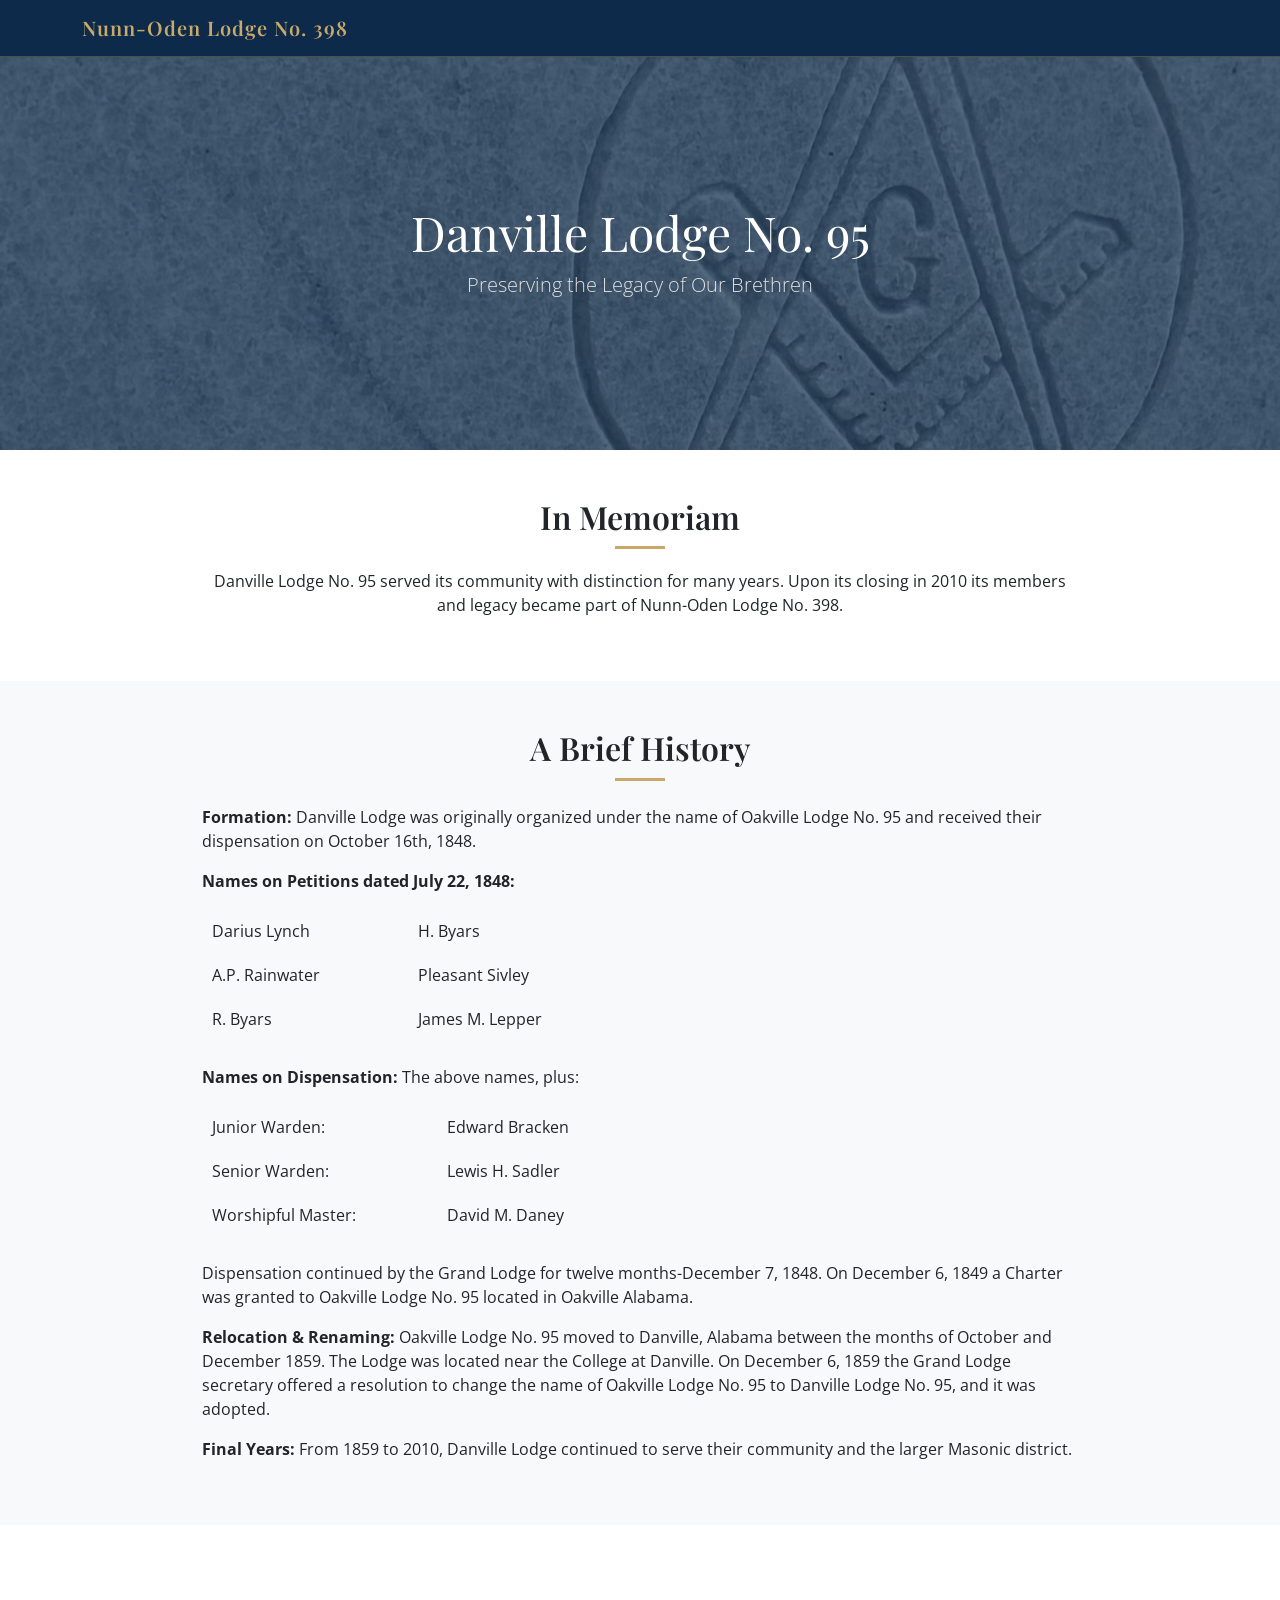
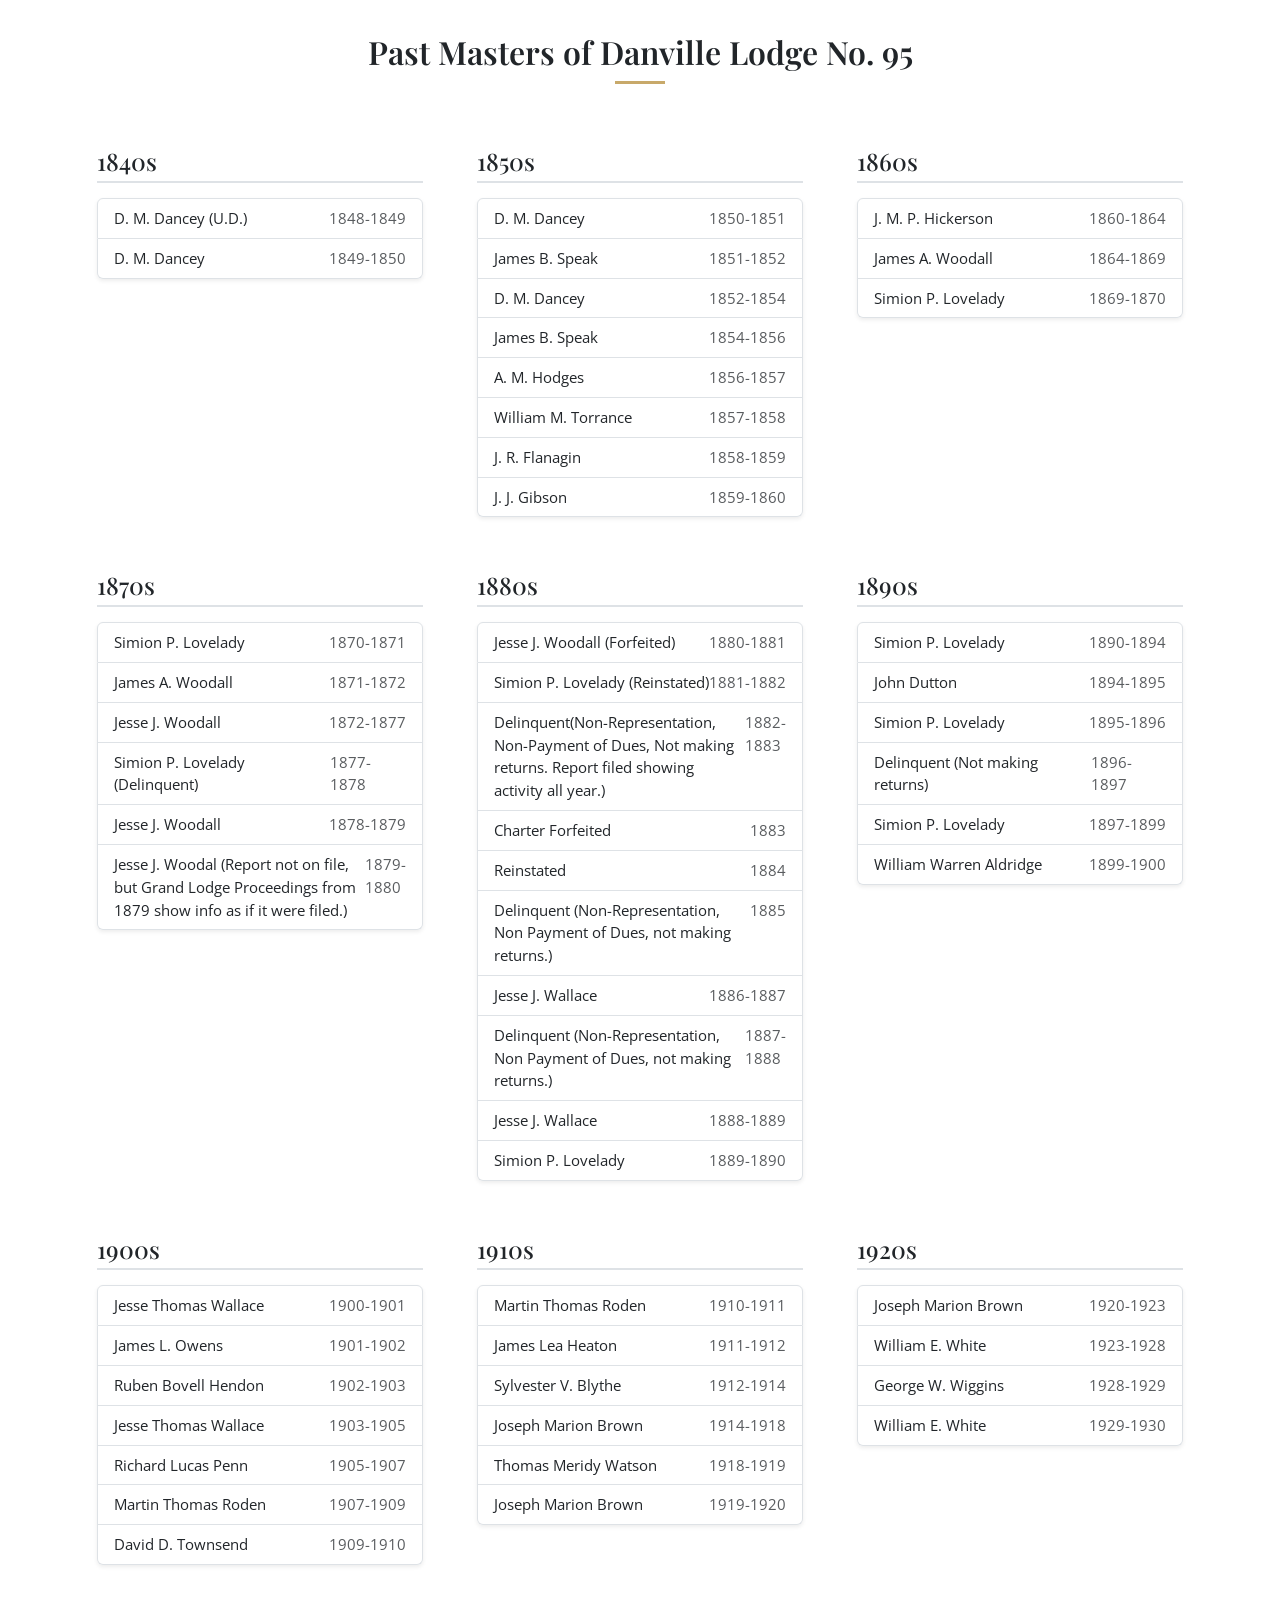
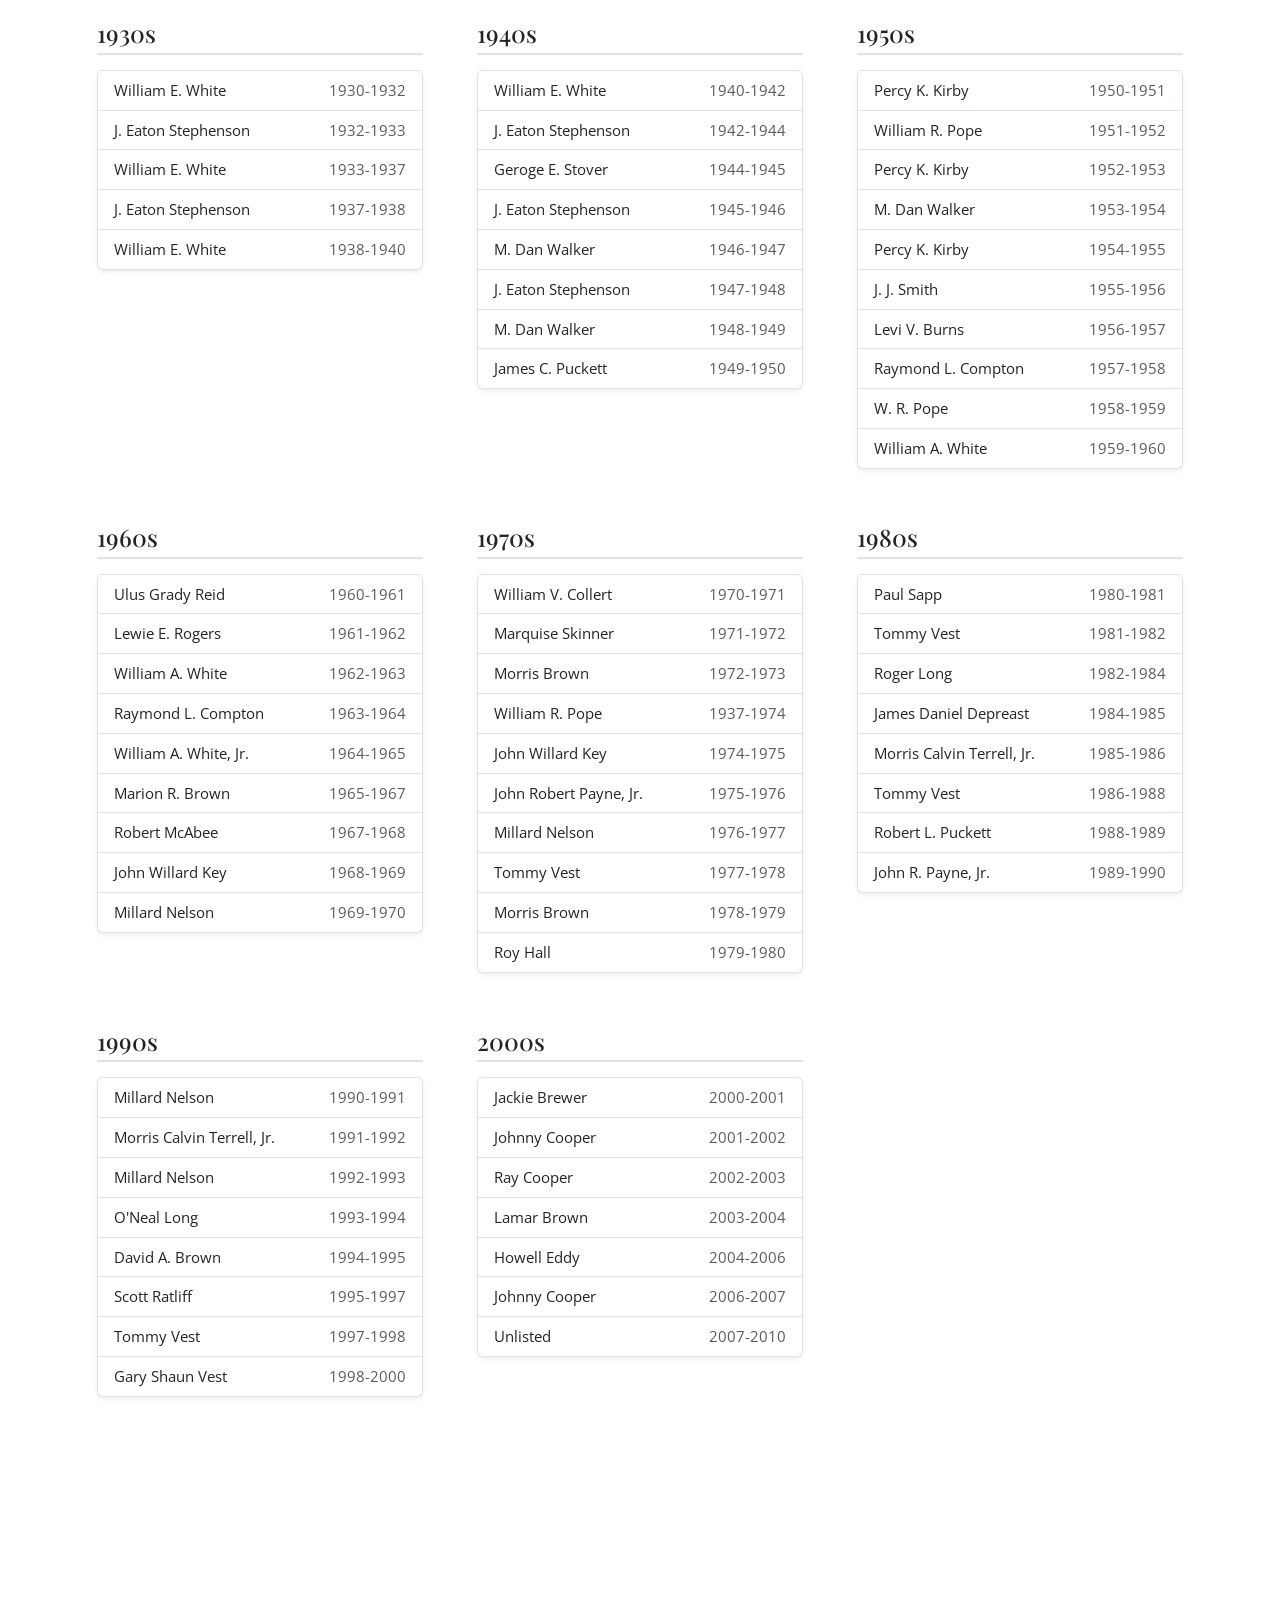
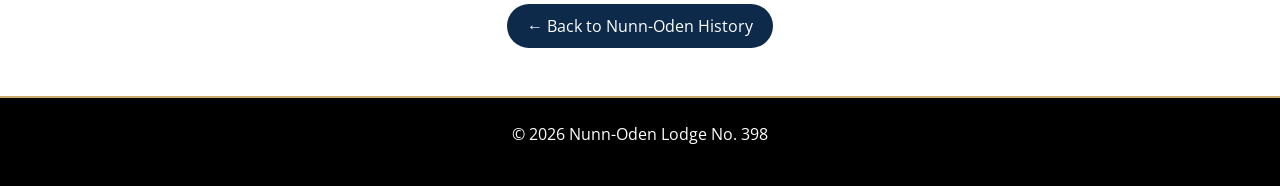
==== commit f11e5c7a: "Updating the hero image. -HDB" ====
--- a/danville-history.html
+++ b/danville-history.html
@@ -26,7 +26,7 @@
     padding-top: 70px;
     height: 50vh;
     background: linear-gradient(rgba(13,42,74,0.7), rgba(13,42,74,0.7)),
-                url('images/history.jpeg') center/cover no-repeat;
+                url('images/danville-cornerstone.jpeg') center no-repeat;
     color: white;
 }
 
--- a/css/style.css
+++ b/css/style.css
@@ -16,18 +16,13 @@
   font-family: 'Playfair Display', serif;
 }
 
-/*.hero 
-{
-  height: 100vh;
-  background: url('../images/Buildingk.png') center/cover no-repeat;
-}*/
 .hero {
   height: 70vh;
   margin-top: -70px;
   padding-top: 70px;
   background: 
     linear-gradient(rgba(13,42,74,0.7), rgba(13,42,74,0.7)),
-    url('../images/Buildingk.png') center/cover no-repeat;
+    url('../images/Building.png') center/cover no-repeat;
 }
 
 .hero h1 {
@@ -37,15 +32,6 @@
 .hero p {
   color: #e0e0e0;
 }
-
-/*.hero::after {
-  content: "";
-  display: block;
-  width: 80px;
-  height: 3px;
-  background: var(--secondary);
-  margin: 20px auto 0;
-}*/
 
 #video .col-md-4:hover i {
   transform: scale(1.2);
@@ -83,12 +69,6 @@
 #social {
   background-color: var(--light-bg);
 }
-
-/*
-#join {
-  background: linear-gradient(135deg, #f8f9fa, #e9ecef);
-}
-*/
 
 #join h2 {
   color: var(--primary);
@@ -131,9 +111,6 @@
   margin: 10px auto 0;
 }
 
-/* Add #8 Here. */
-
-
 #officers .col-md-6 {
   background: #ffffff;
   border-radius: 10px;
@@ -150,9 +127,6 @@
   color: var(--secondary);
 }
 
-
-/* New Stuff */
-
 /* Navbar base */
 .navbar-custom {
   background-color: #0d2a4a; /* your primary blue */
